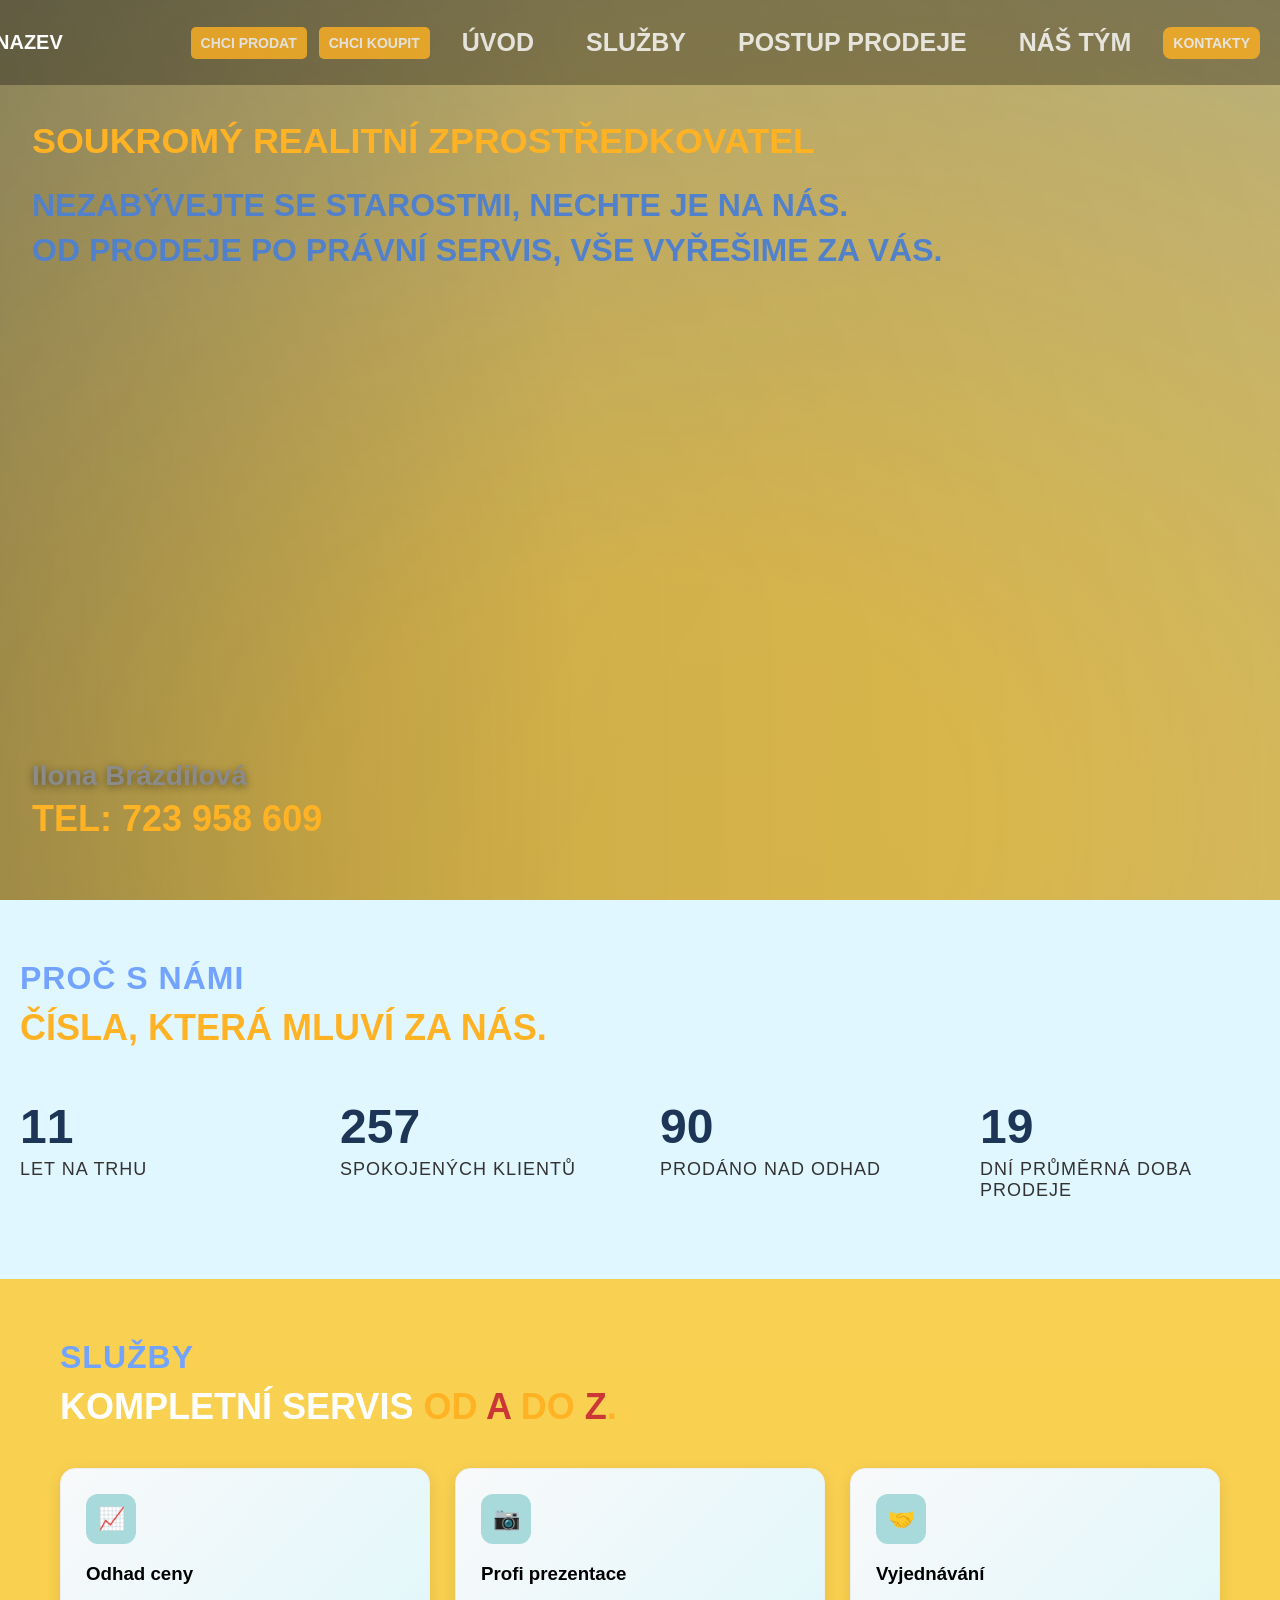
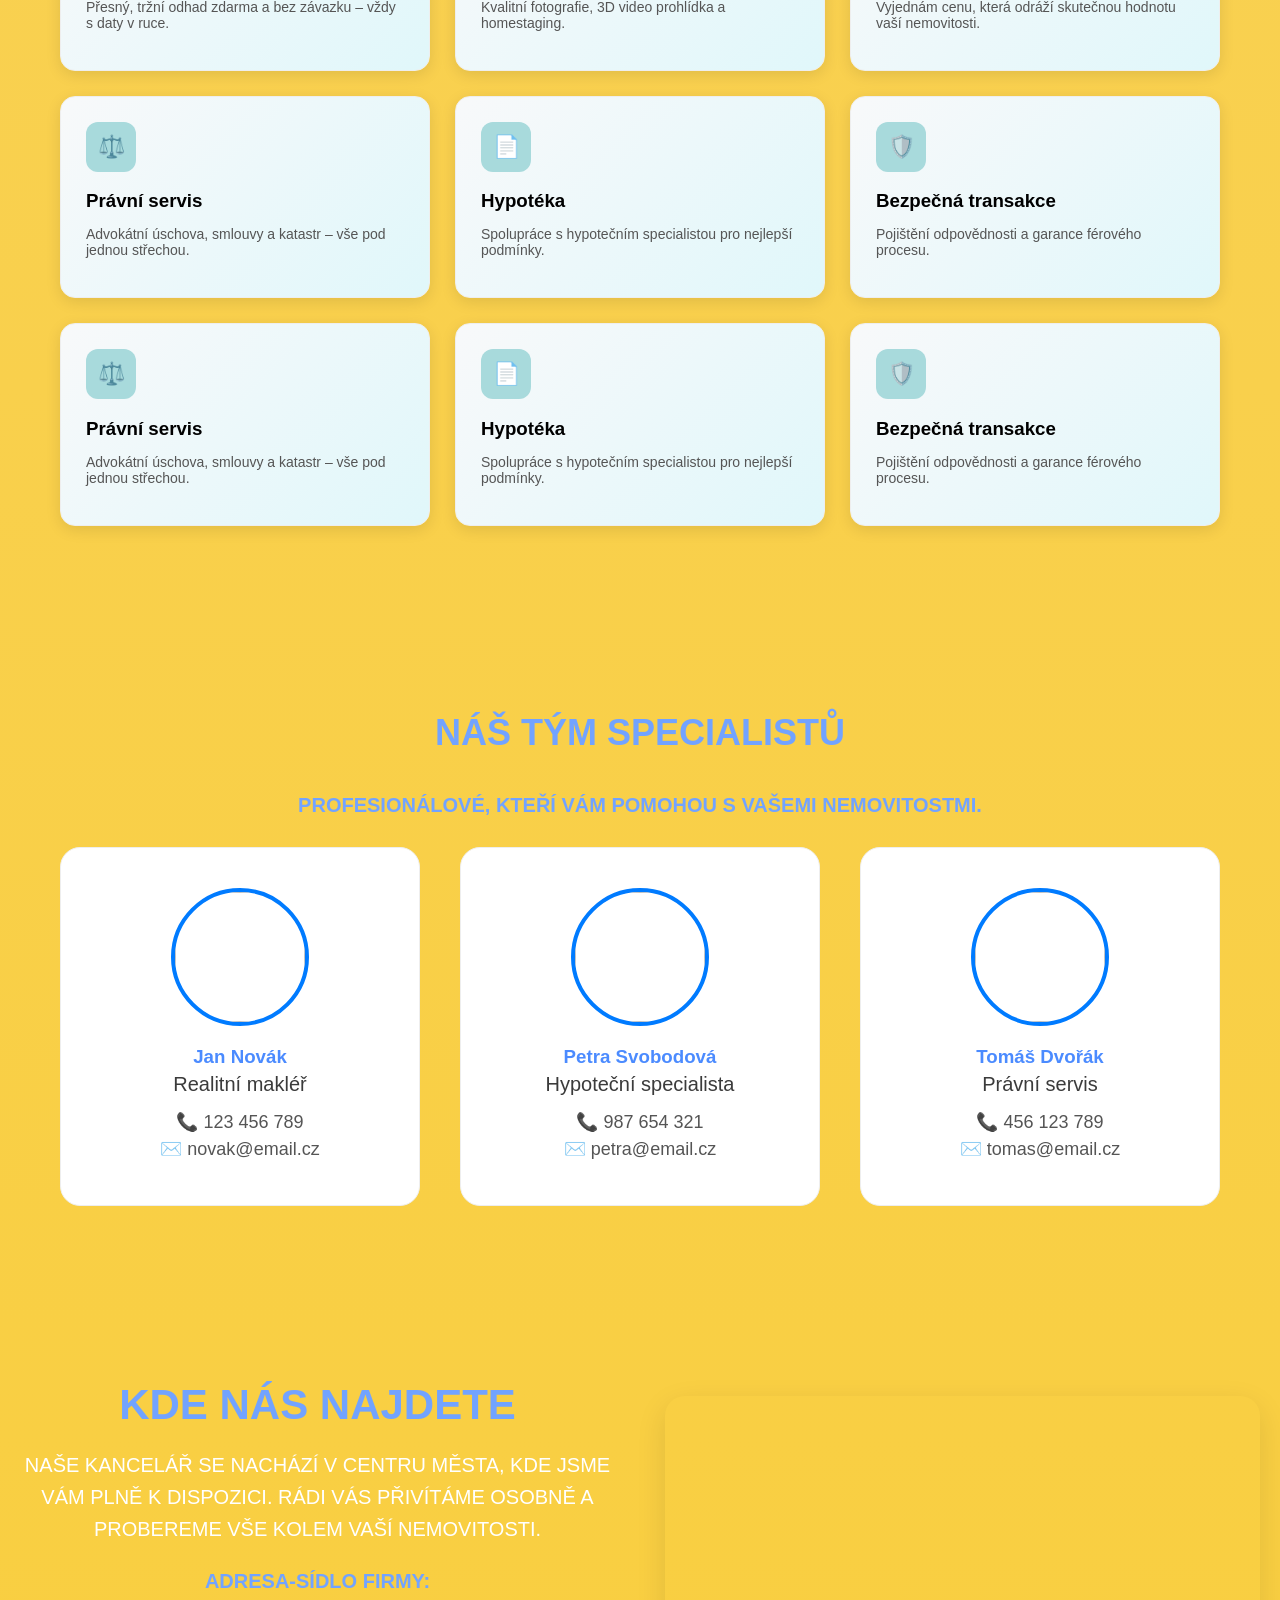
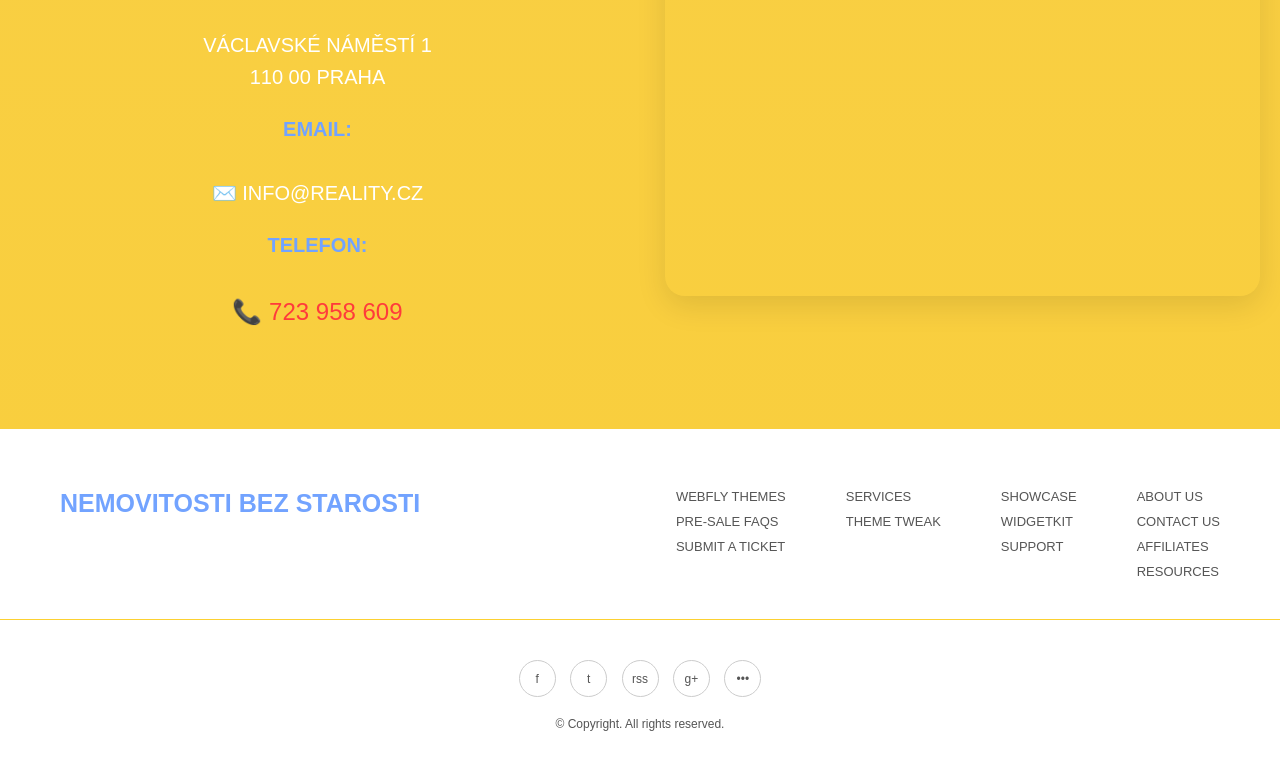
==== index.html @ b630d9e5 "Add files via upload" ====
<!DOCTYPE html>

<html lang="cs">
<head>
    <meta charset="UTF-8">
    <meta name="viewport" content="width=device-width, initial-scale=1.0">
    <title>Real Estate Expert</title>
    <link rel="stylesheet" href="style.css">
    <link rel="stylesheet" href="https://unpkg.com/aos@next/dist/aos.css" />
</head>
<body>


  <script src="https://unpkg.com/aos@next/dist/aos.js"></script>
<script>
  AOS.init({
    once: true,
    duration: 500,
    easing: 'ease-out-cubic',
    offset: 30
  });
</script>





<header class="navbar">
  <div class="nav-inner">
    
    <div class="logo">NAZEV</div>

    <!-- HAMBURGER -->
    <div class="hamburger" id="hamburger">
      <span></span>
      <span></span>
      <span></span>
    </div>

    <nav class="nav-pill" id="nav">
      <a href="index.html#contact" class="btn primary">CHCI PRODAT</a>
      <a href="index.html#contact" class="btn secondary">CHCI KOUPIT</a>
      <a href="index.html"><button>Úvod</button></a>
      <a href="index.html#services"><button>Služby</button></a>
      <a href="postup.html"><button>Postup prodeje</button></a>
      <a href="index.html#team"><button>Náš tým</button></a>
      <a href="index.html#contact" class="cta">Kontakty</a>
    </nav>

  </div>
</header>




<section class="hero">
  <div class="hero-slider">
    <div class="slider-track">
      <div class="slide" style="background-image: url('https://i.pinimg.com/originals/32/e1/35/32e135657945054bcdb9b71cbee58be8.jpg');"></div>
      <div class="slide" style="background-image: url('https://www.asb-portal.cz/wp-content/uploads/2019/04/Rekonstrukce-RD-v-Praze-07.jpg');"></div>
      <div class="slide" style="background-image: url('https://awe-inspiringplaces.com/wp-content/uploads/2024/01/Sternberk-Castle.jpeg');"></div>
      <div class="slide" style="background-image: url('https://www.10wallpaper.com/wallpaper/2560x1600/1507/Igloo_Snow-HD_Photoshoot_Wallpaper_2560x1600.jpg');"></div>
      <div class="slide" style="background-image: url('https://www.personaltrainerfood.com/blog/wp-content/uploads/2017/07/iStock-511100108.jpg');"></div>
    </div>
  </div>

  <div class="hero-bg-pattern" aria-hidden="true"></div>

  <div class="hero-content">
    <h2>SOUKROMÝ REALITNÍ ZPROSTŘEDKOVATEL</h2>

    <p class="subtext">
      <b>NEZABÝVEJTE SE STAROSTMI, NECHTE JE NA NÁS.<br>
        OD PRODEJE PO PRÁVNÍ SERVIS, VŠE VYŘEŠIME ZA VÁS.</b>
    </p>
  </div>

  <div class="hero-identity">
    <h1><b>Ilona Brázdilová</b></h1>
    <p class="phone"><b>TEL: 723 958 609</b></p>
  </div>
</section>

<script>
  const heroTrack = document.querySelector('.hero-slider .slider-track');

  if (heroTrack) {
    const slides = Array.from(heroTrack.children);
    const slideCount = slides.length;
    let currentIndex = 0;
    let sliderInterval = null;
    let isTransitioning = false;

    // Clone slides for seamless infinite looping
    slides.forEach(slide => heroTrack.appendChild(slide.cloneNode(true)));

    function showSlide(index, immediate = false) {
      const offset = -index * 100;
      if (immediate) {
        heroTrack.style.transition = 'none';
        heroTrack.style.transform = `translate3d(${offset}vw,0,0)`;
      } else {
        heroTrack.style.transition = 'transform 0.4s cubic-bezier(0.4, 0, 0.2, 1)';
        heroTrack.style.transform = `translate3d(${offset}vw,0,0)`;
      }
    }

    function nextSlide() {
      if (isTransitioning) return;
      isTransitioning = true;
      currentIndex += 1;
      showSlide(currentIndex, false);

      if (currentIndex === slideCount) {
        setTimeout(() => {
          showSlide(0, true);
          currentIndex = 0;
          isTransitioning = false;
        }, 400);
      } else {
        setTimeout(() => {
          isTransitioning = false;
        }, 400);
      }
    }

    function startSlider() {
      if (sliderInterval) return;
      sliderInterval = setInterval(nextSlide, 3500);
    }

    function stopSlider() {
      if (!sliderInterval) return;
      clearInterval(sliderInterval);
      sliderInterval = null;
    }

    // Pause when page hidden
    document.addEventListener('visibilitychange', () => {
      if (document.hidden) stopSlider();
      else startSlider();
    });

    // Pause on hover
    heroTrack.addEventListener('mouseenter', stopSlider);
    heroTrack.addEventListener('mouseleave', startSlider);

    showSlide(0, true);
    setTimeout(startSlider, 2000); // První slide po 2 sekundách
  }
</script>

<section class="stats" data-aos="fade-up" data-aos-duration="1000">
  <div class="container">

    <span class="section-label">Proč s námi</span>

    <h2>
       <span class="highlight">ČÍSLA, KTERÁ MLUVÍ ZA NÁS.</span>
    </h2>

    <div class="stats-grid">

      <div class="stat">
        <h3 class="counter" data-target="12">0</h3>
        <p>let na trhu</p>
      </div>

      <div class="stat">
        <h3 class="counter" data-target="280">0</h3>
        <p>spokojených klientů</p>
      </div>

      <div class="stat">
        <h3 class="counter" data-target="98">0</h3>
        <p>prodáno nad odhad</p>
      </div>

      <div class="stat">
        <h3 class="counter" data-target="21">0</h3>
        <p>dní průměrná doba prodeje</p>
      </div>
      
    </div>
  </div>
</section>
<script>
const counters = document.querySelectorAll('.counter');

const runCounter = (counter) => {
  const target = +counter.getAttribute('data-target');
  let count = 0;

  const speed = target / 50;

  const update = () => {
    if (count < target) {
      count += speed;
      counter.innerText = Math.floor(count);
      requestAnimationFrame(update);
    } else {
      // finální formát
      if (target === 98) {
        counter.innerText = target + " %";
      } else if (target === 12 || target === 280) {
        counter.innerText = target + "+";
      } else {
        counter.innerText = target;
      }
    }
  };

  update();
};

// Intersection Observer (spustí při scrollu)
const observer = new IntersectionObserver(entries => {
  entries.forEach(entry => {
    if (entry.isIntersecting) {
      const counter = entry.target;
      runCounter(counter);
      observer.unobserve(counter);
    }
  });
}, { threshold: 0.5 });

counters.forEach(counter => {
  observer.observe(counter);
});
</script>




<section class="services" id="services" data-aos="fade-up" data-aos-duration="1000">
  <div class="container">

    <span class="section-label">Služby</span>

    <h2>
      Kompletní servis <span class="highlight">od <span class="highlight-text">A</span> do <span class="highlight-text">Z</span>.</span>
    </h2>

    <div class="services-grid">

      <div class="service-card">
        <div class="icon">📈</div>
        <h3>Odhad ceny</h3>
        <p>Přesný, tržní odhad zdarma a bez závazku – vždy s daty v ruce.</p>
      </div>

      <div class="service-card">
        <div class="icon">📷</div>
        <h3>Profi prezentace</h3>
        <p>Kvalitní fotografie, 3D video prohlídka a homestaging.</p>
      </div>

      <div class="service-card">
        <div class="icon">🤝</div>
        <h3>Vyjednávání</h3>
        <p>Vyjednám cenu, která odráží skutečnou hodnotu vaší nemovitosti.</p>
      </div>

      <div class="service-card">
        <div class="icon">⚖️</div>
        <h3>Právní servis</h3>
        <p>Advokátní úschova, smlouvy a katastr – vše pod jednou střechou.</p>
      </div>

      <div class="service-card">
        <div class="icon">📄</div>
        <h3>Hypotéka</h3>
        <p>Spolupráce s hypotečním specialistou pro nejlepší podmínky.</p>
      </div>

      <div class="service-card">
        <div class="icon">🛡️</div>
        <h3>Bezpečná transakce</h3>
        <p>Pojištění odpovědnosti a garance férového procesu.</p>
      </div>
      
      <div class="service-card">
        <div class="icon">⚖️</div>
        <h3>Právní servis</h3>
        <p>Advokátní úschova, smlouvy a katastr – vše pod jednou střechou.</p>
      </div>

      <div class="service-card">
        <div class="icon">📄</div>
        <h3>Hypotéka</h3>
        <p>Spolupráce s hypotečním specialistou pro nejlepší podmínky.</p>
      </div>

      <div class="service-card">
        <div class="icon">🛡️</div>
        <h3>Bezpečná transakce</h3>
        <p>Pojištění odpovědnosti a garance férového procesu.</p>
      </div>

    </div>

  </div>
</section>

<br>
<br>




<section class="team" id ="team" data-aos="fade-up" data-aos-duration="1000">
  <div class="container">

    <h2 class="team-title">NÁŠ TÝM SPECIALISTŮ</h2>
    <p class="team-subtitle">PROFESIONÁLOVÉ, KTEŘÍ VÁM POMOHOU S VAŠEMI NEMOVITOSTMI.</p>

    <div class="team-grid">

      <!-- ČLEN -->
      <div class="team-card">
        <div class="team-img">
          <img src="https://randomuser.me/api/portraits/men/32.jpg" alt="">
        </div>

        <h3>Jan Novák</h3>
        <span>Realitní makléř</span>

        <p class="contact">📞 123 456 789</p>
        <p class="contact">✉️ novak@email.cz</p>
      </div>

      <!-- ČLEN -->
      <div class="team-card">
        <div class="team-img">
          <img src="https://randomuser.me/api/portraits/women/44.jpg" alt="">
        </div>

        <h3>Petra Svobodová</h3>
        <span>Hypoteční specialista</span>

        <p class="contact">📞 987 654 321</p>
        <p class="contact">✉️ petra@email.cz</p>
      </div>

      <!-- ČLEN -->
      <div class="team-card">
        <div class="team-img">
          <img src="https://randomuser.me/api/portraits/men/75.jpg" alt="">
        </div>

        <h3>Tomáš Dvořák</h3>
        <span>Právní servis</span>

        <p class="contact">📞 456 123 789</p>
        <p class="contact">✉️ tomas@email.cz</p>
      </div>

    </div>

  </div>
</section>





<section class="location">
  <div class="container location-wrapper">

    <!-- LEFT -->
    <div class="location-text">
      <h2>KDE NÁS NAJDETE</h2>

      <p>
        NAŠE KANCELÁŘ SE NACHÁZÍ V CENTRU MĚSTA, KDE JSME VÁM PLNĚ K DISPOZICI.
        RÁDI VÁS PŘIVÍTÁME OSOBNĚ A PROBEREME VŠE KOLEM VAŠÍ NEMOVITOSTI.
      </p>

      <p>
        <strong>ADRESA-SÍDLO FIRMY:</strong><br>
        VÁCLAVSKÉ NÁMĚSTÍ 1<br>
        110 00 PRAHA
      </p>

      <p>
        <strong>EMAIL:</strong><br>
        ✉️ INFO@REALITY.CZ
      </p>

         <p>
        <strong class="location-phone-label">TELEFON:</strong><br>
        <span class="location-phone">📞 723 958 609</span>
      </p>

    </div>

    <!-- RIGHT -->
    <div class="location-map">
      <iframe 
        src="https://maps.google.com/maps?q=vaclavske%20namesti%20praha&t=&z=15&ie=UTF8&iwloc=&output=embed"
        loading="lazy"
        referrerpolicy="no-referrer-when-downgrade">
      </iframe>
    </div>

  </div>
</section>








<footer class="footer" id="contact">

  <div class="container footer-top">

    <!-- LOGO -->
    <div class="footer-logo">
      <span class="blue"><b><strong>NEMOVITOSTI BEZ STAROSTI</strong></b></span><br>
    </div>

    <!-- MENU -->
    <div class="footer-columns">

      <div class="footer-col">
        <a href="#">WEBFLY THEMES</a>
        <a href="#">PRE-SALE FAQS</a>
        <a href="#">SUBMIT A TICKET</a>
      </div>

      <div class="footer-col">
        <a href="#">SERVICES</a>
        <a href="#">THEME TWEAK</a>
      </div>

      <div class="footer-col">
        <a href="#">SHOWCASE</a>
        <a href="#">WIDGETKIT</a>
        <a href="#">SUPPORT</a>
      </div>

      <div class="footer-col">
        <a href="#">ABOUT US</a>
        <a href="#">CONTACT US</a>
        <a href="#">AFFILIATES</a>
        <a href="#">RESOURCES</a>
      </div>

    </div>
  </div>

  <!-- LINE -->
  <div class="footer-divider"></div>

  <!-- BOTTOM -->
  <div class="container footer-bottom">

    <div class="footer-social">
      <a href="#">f</a>
      <a href="#">t</a>
      <a href="#">rss</a>
      <a href="#">g+</a>
      <a href="#">•••</a>
    </div>

    <p>© Copyright. All rights reserved.</p>

  </div>

</footer>


</body>
</html>
<script>
  // Mobile nav toggle
  (function(){
    const hamburger = document.getElementById('hamburger');
    const nav = document.getElementById('nav');
    if (!hamburger || !nav) return;

    hamburger.addEventListener('click', () => {
      nav.classList.toggle('active');
      hamburger.classList.toggle('open');
      const expanded = nav.classList.contains('active');
      hamburger.setAttribute('aria-expanded', expanded);
    });
  })();
</script>
---- style.css ----
.container {
  width: 100%;
  max-width: 1200px;
  margin: auto;
  padding: 0 20px;
  box-sizing: border-box;
}

@media (max-width: 600px) {
  .container {
    padding: 0 15px;
  }
}

html, body {
  margin: 0;
  padding: 0;
  width: 100%;
  overflow-x: hidden;
}

html {
  scroll-behavior: smooth;
}

body {
  background: linear-gradient(to bottom, #F9D25D, #F9CE3B);
  min-height: 100vh;
}

body {
  background: linear-gradient(to bottom, #F9D25D, #F9CE3B);
  min-height: 100vh;
}

/* #5193FC - modra , #F9D25D - zluta , #FFB224 - oranzova */




/* NAVBAR */
.navbar {
  position: fixed;
  top: 0;
  width: 100%;
  z-index: 999;
  background: transparent;
  padding: 10px 20px;
  box-sizing: border-box;
  background: rgba(0,0,0,0.3);
}

.nav-inner {
  max-width: 1500px;
  margin: auto;
  display: flex;
  justify-content: space-between;
  align-items: center;
}

.logo {
  color: white;
  font-weight: bold;
  font-size: 20px;
  margin-left: -25px;
  gap: 30px;
  align-items: center;
}

.nav-pill a {
  text-decoration: none;
  color: white;
  font-size: 14px;
  opacity: 0.8;
  transition: 0.3s;
}

.nav-pill {
  display: flex;
  gap: 12px;
  align-items: center;
}

.nav-pill button {
  text-transform: uppercase;
}

.nav-pill a:hover {
  opacity: 1;
}

.nav-pill .cta {
  background: #FFB224;
  color: white;
  padding: 10px 20px;
  border-radius: 8px;
  font-weight: bold;
  text-transform: uppercase;
} 
 






/* HAMBURGER */
.hamburger {
  display: none;
  flex-direction: column;
  cursor: pointer;
  gap: 5px;
}

.hamburger span {
  width: 25px;
  height: 3px;
  background: white;
  display: block;
  transition: 0.3s;
}

/* MOBILE MENU */
@media (max-width: 768px) {
  .logo {
    font-size: 18px;
    margin-left: -10px;
  }

  .hamburger {
    display: flex;
    z-index: 1000;
  }

  .nav-pill {
    position: fixed;
    top: 40px;
    left: 0;
    right: 0;
    width: 100%;
    background: rgba(0,0,0,0.95);
    flex-direction: column;
    align-items: center;
    padding: 30px 0;
    gap: 20px;
    z-index: 998;

    transform: translateY(-120%);
    transition: 0.4s;
  }

  .nav-pill.active {
    transform: translateY(0);
  }

  .navbar {
    z-index: 1000;
  }

}







.hero {
  position: relative;
  left: 50%;
  right: 50%;
  margin-left: -50vw;
  margin-right: -50vw;
  width: 100vw;
  max-width: 100vw;
  min-height: 100vh;
  overflow: hidden;
  color: white;
  padding: 60px 20px 80px;
  box-sizing: border-box;
  display: flex;
  flex-direction: column;
  justify-content: flex-start;
  contain: layout style;
}

.hero-content {
  position: absolute;
  z-index: 2;
  top: 120px;
  left: 2.5%;
  display: flex;
  flex-direction: column;
  justify-content: flex-start;
  text-align: left;
  max-width: 90%;
}

.hero-slider {
  position: absolute;
  inset: 0;
  z-index: 0;
  overflow: hidden;
  contain: paint;
}

.slider-track {
  display: flex;
  width: max-content;
  height: 100%;
  transform: translate3d(0,0,0);
}

.slide {
  flex: 0 0 100vw;
  width: 100vw;
  height: 100%;
  background-size: cover;
  background-position: center;
  contain: paint;
}


.hero::after {
  content: "";
  position: absolute;
  inset: 0;
  z-index: 1;
  background: linear-gradient(90deg, rgba(0,0,0,0.32) 0%, rgba(0,0,0,0.16) 45%, rgba(0,0,0,0.10) 100%);
  pointer-events: none;
}

.hero-bg-pattern {
  position: absolute;
  inset: 0;
  z-index: 1;
  pointer-events: none;
  background:
    radial-gradient(125% 125% at 50% 90%, rgba(249, 210, 93, 0.12) 20%, rgba(81, 147, 252, 0.45) 100%),
    linear-gradient(120deg, rgba(255, 255, 255, 0.08), transparent 60%);
  opacity: 0.75;
}

.hero-identity {
  position: absolute;
  left: 2.5%;
  bottom: 60px;
  z-index: 2;
  display: flex;
  flex-direction: column;
  align-items: flex-start;
  text-align: left;
  width: 90%;
}

.hero-identity h1 {
  margin: 0 0 6px;
  font-size: clamp(20px, 3vw, 28px);
  font-weight: 700;
  color: #8b8b8b;
  text-shadow: 0 2px 8px rgba(0, 0, 0, 0.45);
  box-sizing: border-box;
  word-break: break-word;
}

.hero h2 {
  font-size: clamp(28px, 3.5vw, 44px);
  margin: 0 0 20px;
  line-height: 1.2;
  color: #FFB224;
  font-weight: 800;
  position: relative;
  top: 0;
}

.subtext {
  font-size: clamp(22px, 2.8vw, 32px);
  color: #5281cc;
  margin: 0 0 18px;
  line-height: 1.4;
}

.phone {
  font-size: clamp(28px, 3.5vw, 36px);
  margin: 0;
  color: #FFB224;
  text-align: left;
}

@media (max-width: 768px) {
  .hero {
    min-height: 100vh;
    padding: 100px 20px 100px;
  }

  .hero::after,
  .hero-bg-pattern {
    position: absolute;
  }

  .hero-content {
    top: 100px;
    left: 0;
    right: 0;
    transform: none;
    text-align: center;
    max-width: 90%;
    width: min(90%, 560px);
    margin: 0 auto;
    position: absolute;
  }

  .hero-content h2 {
    font-size: 26px;
    margin: 0 0 12px;
    top: 0;
  }

  .hero-content .subtext {
    font-size: 16px;
    margin: 0;
  }

  .hero-identity {
    left: 0;
    right: 0;
    transform: none;
    text-align: center;
    bottom: 60px;
    align-items: center;
    width: 100%;
    margin: 0 auto;
  }

  .hero-identity h1 {
    font-size: 18px;
    margin: 0 0 4px;
  }

  .hero-identity .phone {
    font-size: 16px;
    margin: 0;
  }
}

@media (max-width: 600px) {
  .hero {
    padding: 100px 15px 120px;
    min-height: 100vh;
  }

  .hero-content {
    top: 80px;
    left: 0;
    right: 0;
    transform: none;
    text-align: center;
    max-width: 100%;
    width: min(100%, 540px);
    margin: 0 auto;
    padding: 0 12px;
    box-sizing: border-box;
    position: absolute;
  }

  .hero-content h2 {
    font-size: 22px;
    margin: 0 0 8px;
    line-height: 1.16;
    top: 0;
    letter-spacing: 0.2px;
  }

  .hero-content .subtext {
    font-size: 14px;
    margin: 0;
    line-height: 1.35;
    max-width: 100%;
  }

  .hero-identity {
    left: 0;
    right: 0;
    transform: none;
    text-align: center;
    bottom: 60px;
    align-items: center;
    width: 90%;
    margin: 0 auto;
    display: flex;
    flex-direction: column;
  }

  .hero-identity h1 {
    font-size: 16px;
    margin: 0 0 3px;
    word-break: break-word;
  }

  .hero-identity .phone {
    font-size: 14px;
    margin: 0;
  }
}

/* BUTTONS */
.hero-buttons {
  display: flex;
  gap: 15px;
  flex-wrap: wrap;
}

.btn {
  padding: 12px 22px;
  border-radius: 3px;
  text-decoration: none;
  font-weight: bold;
  transition: 0.3s;
}

.primary {
  background: #FFB224;
  color: rgb(251, 251, 251);
  border-radius: 30px;
  font-weight: bold;
}

.secondary {
  background: #FFB224;
  color: rgb(252, 252, 252);
  border-radius: 30px;
  font-weight: bold;
}

.outline {
  border: 2px solid #FFB224;
  color: #FFB224;
  font-weight: bold;
}

.btn:hover {
  transform: translateY(-3px);
}

/* RESPONSIVE */
@media (max-width: 768px) {
  .hero-content {
    margin-left: 30px;
    margin-right: 20px;
  }

  .hero h1 {
    font-size: 40px;
  }

  .hero h2 {
    font-size: 26px;
  }
}





/* CONTENT SECTION - prekryti*/
.content {
  background: white;
  border-radius: 20px 20px 0 0;

  margin-top: -100px;   /* 👈 překrytí */
  padding: 80px 20px;

  position: relative;
  z-index: 2;
  box-shadow: 0 -20px 40px rgba(0,0,0,0.1);
}



body {
  margin: 0;
  font-family: Arial, sans-serif;
   margin: 0;
  font-family: Arial, sans-serif;
}



.btn-primary {
    background: #e63946;
    color: white;
    padding: 12px 20px;
    border-radius: 30px;
    text-decoration: none;
    margin-right: 10px;
    display: inline-block;
}




.section {
 padding: 60px 0;
 scroll-margin-top: 120px;
}

section[id] {
  scroll-margin-top: 120px;
}

.light {
background: #f8f9fa;
}

.grid {
display: flex;
gap: 20px;
flex-wrap: wrap;
}

.card {
flex: 1;
min-width: 250px;
padding: 20px;
border: 1px solid #eee;
border-radius: 10px;
}

.btn {
padding: 10px 20px;
text-decoration: none;
border-radius: 5px;
}


.contact form {
display: flex;
flex-direction: column;
gap: 10px;
margin-top: 20px;
}

input, textarea {
padding: 10px;
border: 1px solid #ccc;
border-radius: 5px;
}









.about {
    padding: 80px 0;
    background: #ffffff;
}

.about-wrapper {
    display: flex;
    align-items: center;
    gap: 50px;
    flex-wrap: wrap;
}

/* IMAGE */
.about-image {
    flex: 1;
}

.about-image img {
    width: 100%;
    border-radius: 20px;
}

/* TEXT */
.about-text {
    flex: 1;
}


.section-label {
    text-transform: uppercase;
    font-size: 32px;
    letter-spacing: 1px;
    color: #72a3ff; 
    font-weight: bold;
}

@media (max-width: 600px) {
    .section-label {
        font-size: 20px;
    }
}

.about h2 {
    font-size: 36px;
    margin: 15px 0;
    line-height: 1.3;
}

.highlight {
    color: #FFB224;
}

.highlight-text {
    color: #cb3737;
}

.about p {
    color: #555;
    margin-bottom: 15px;
}


/* From Uiverse.io by biswacpcode */ 
button {
  color: white;
  text-decoration: none;
  font-size: 25px;
  border: none;
  background: none;
  font-weight: 600;
  font-family: 'Poppins', sans-serif;
}

button::before {
  margin-left: auto;
}

button::after, button::before {
  content: '';
  width: 0%;
  height: 2px;
  background: #5193FC;
  display: block;
  transition: 0.5s;
}

button:hover::after, button:hover::before {
  width: 100%;
}











.services {
    padding: 60px 0;
    background: transparent;
}

.services h2 {
    font-size: 36px;
    margin: 10px 0 40px;
    color: white;
    text-transform: uppercase;
}

.services-grid {
    display: grid;
    grid-template-columns: repeat(3, 1fr);
    gap: 25px;
}

/* CARD */
.service-card {
    background: white;
    padding: 25px;
    border-radius: 15px;
    border: 1px solid #eee;
    transition: 0.3s;
    background: linear-gradient(135deg, #f8f9fa, #e0f7fa); /* jemný gradient */
    box-shadow: 0 4px 15px rgba(0,0,0,0.1);
}

.service-card:hover {
    transform: translateY(-5px);
    box-shadow: 0 10px 30px rgba(0,0,0,0.08);
}

/* ICON */
.icon {
    width: 50px;
    height: 50px;
    background: #a8dadc; /* světle modrá */
    display: flex;
    align-items: center;
    justify-content: center;
    border-radius: 12px;
    font-size: 22px;
    margin-bottom: 15px;
}

/* TEXT */
.service-card h3 {
    margin-bottom: 10px;
}

.service-card p {
    color: #555;
    font-size: 14px;
}

/* RESPONSIVE */
@media (max-width: 900px) {
    .services-grid {
        grid-template-columns: repeat(2, 1fr);
    }

    .services h2 {
        font-size: 28px;
    }
}

@media (max-width: 600px) {
    .services-grid {
        grid-template-columns: 1fr;
    }

    .services {
        padding: 40px 0;
    }

    .services h2 {
        font-size: 22px;
        margin: 10px 0 20px;
    }

    .service-card {
        padding: 15px;
    }

    .icon {
        width: 40px;
        height: 40px;
        font-size: 18px;
    }
}







.stats {
    padding: 60px 0;
    background: #E0F7FF;
    position: relative;
    width: 100%;
    z-index: 3;
}

/* jemný "pattern" efekt (tečky) */
.stats::before {
    content: "";
    position: absolute;
    inset: 0;
    background-image: radial-gradient(transparent 1px, transparent 1px);
    background-size: 20px 20px;
    opacity: 0.4;
    pointer-events: none;
}

.stats .container {
    position: relative;
    z-index: 1;
    max-width: 1500px;
    margin: 0 auto;
    padding: 0 20px;
}

.stats h2 {
    font-size: 36px;
    margin: 10px 0 50px;
    color: #1d3557;
    text-transform: uppercase;
}

/* GRID */
.stats-grid {
    display: grid;
    grid-template-columns: repeat(4, 1fr);
    gap: 40px;
}

/* ITEM */
.stat {
    text-align: left;
}

.stat h3 {
    font-size: 48px;
    margin: 0;
    color: #1d3557; /* tmavší modrá */
}

.stat p {
    margin-top: 5px;
    font-size: 18px;
    color: #333;
    text-transform: uppercase;
    letter-spacing: 1px;
}

/* RESPONSIVE */
@media (max-width: 900px) {
    .stats-grid {
        grid-template-columns: repeat(2, 1fr);
    }
}

@media (max-width: 500px) {
    .hero {
        padding: 100px 12px 100px;
    }

    .hero-content {
        top: 70px;
        left: 42.5%;
        transform: translateX(-50%);
        text-align: center;
        max-width: 95%;
        width: 95%;
        position: absolute;
    }

    .hero-content h2 {
        font-size: 22px;
        margin: 0 0 8px;
        line-height: 1.1;
        word-wrap: break-word;
    }

    .hero-content .subtext {
        font-size: 16px;
        margin: 0;
        line-height: 1.2;
    }

    .hero-identity {
        left: 50%;
        transform: translateX(-50%);
        text-align: center;
        bottom: 50px;
        align-items: center;
        width: 90%;
        display: flex;
        flex-direction: column;
        position: absolute;
    }

    .hero-identity h1 {
        font-size: 15px;
        margin: 0 0 3px;
        word-break: break-word;
    }

    .hero-identity .phone {
        font-size: 13px;
        margin: 0;
    }

    .stats {
        padding: 60px 0;
    }

    .stats-grid {
        grid-template-columns: 1fr;
    }

    .stat h3 {
        font-size: 36px;
    }

    .stats h2 {
        font-size: 24px;
        margin: 0 0 30px;
    }

    .stat {
        text-align: center;
    }

    .stat p {
        font-size: 14px;
    }
}


.blue {
  color: #72a3ff;
  font-weight: bold;
  font-size: 25px;
}



.footer {
  background: #ffffff;
  color: #222;
  padding: 60px 0 30px;
}

/* TOP */
.footer-top {
  display: flex;
  justify-content: space-between;
  align-items: flex-start;
  gap: 60px;
  flex-wrap: wrap;
}

/* LOGO */
.footer-logo h2 {
  margin: 0;
  font-size: 24px;
}

.footer-logo p {
  font-size: 12px;
  color: #aaa;
  margin-top: 5px;
}

/* COLUMNS */
.footer-columns {
  display: flex;
  gap: 60px;
  flex-wrap: wrap;
}

.footer-col {
  display: flex;
  flex-direction: column;
  gap: 10px;
}

.footer-col a {
  text-decoration: none;
  color: #555;
  font-size: 13px;
  transition: 0.3s;
}

.footer-col a:hover {
  color: #007bff;
}

/* LINE */
.footer-divider {
  height: 1px;
  background: #FCD132;
  margin: 40px 0;
}

/* BOTTOM */
.footer-bottom {
  text-align: center;
}

/* SOCIAL */
.footer-social {
  margin-bottom: 20px;
}

.footer-social a {
  display: inline-flex;
  align-items: center;
  justify-content: center;
  width: 35px;
  height: 35px;
  border: 1px solid #ccc;
  border-radius: 50%;
  margin: 0 5px;
  color: #555;
  text-decoration: none;
  font-size: 12px;
  transition: 0.3s;
}

.footer-social a:hover {
  border-color: #007bff;
  color: #007bff;
}

/* COPYRIGHT */
.footer-bottom p {
  font-size: 12px;
  color: #555;
}

/* RESPONSIVE */
@media (max-width: 768px) {
  .footer-top {
    flex-direction: column;
    gap: 30px;
  }

  .footer-columns {
    gap: 30px;
  }
}


/* MODERN ABOUT SECTION */
.about-modern {
  background: #f7f9fb;
  padding: 120px 0;
  color: white;
  overflow: hidden;
}

.about-modern-wrapper {
  display: flex;
  align-items: center;
  justify-content: space-between;
  gap: 60px;
}

/* LEFT SIDE */
.about-left {
  flex: 1;
  max-width: 600px;
}

.about-left h2 {
  font-size: 72px;
  line-height: 1;
  margin: 20px 0;
  font-weight: 800;
  color: white;
  text-transform: uppercase;
}

/* rámeček kolem textu */
.about-left h2 {
  position: relative;
  display: inline-block;
}

.about-left h2::before {
  content: "";
  position: absolute;
  inset: 0;
  pointer-events: none;
}

.about-left p {
  color: white;
  font-size: 16px;
  line-height: 1.6;
  margin-bottom: 30px;
  text-transform: uppercase;
}


/* RIGHT SIDE IMAGE */
.about-right {
  flex: 1;
  display: flex;
  justify-content: center;
}

.about-right img {
  width: 100%;
  max-width: 500px;
  border-radius: 20px;
  transform: rotate(-8deg);
  box-shadow: 0 30px 60px rgba(0,0,0,0.4);
  transition: 0.4s;
}

.about-right img:hover {
  transform: rotate(-5deg) scale(1.02);
}

/* RESPONSIVE */
@media (max-width: 900px) {
  .about-modern-wrapper {
    flex-direction: column;
    text-align: center;
  }

  .about-left h2 {
    font-size: 48px;
  }

  .about-right img {
    transform: none;
  }
}










.process {
  padding: 100px 0;
  background: #fbe072;
  text-transform: uppercase;
}

.process-title {
  text-align: center;
  font-size: 40px;
  margin-bottom: 130px;
}

.process-title span {
  color: #FFB224;
}

/* LIST */
.process-list {
  max-width: 1000px;
  margin: 0 auto;
  display: flex;
  flex-direction: column;
  gap: 30px;
}

/* ITEM */
.process-item {
  display: flex;
  align-items: flex-start;
  gap: 25px;
  padding: 25px;
  border-radius: 15px;
  background: rgba(255, 255, 255, 0.88);
  border: 1px solid rgba(0, 0, 0, 0.05);
  box-shadow: 0 8px 24px rgba(45, 58, 74, 0.06);
  transition: 0.3s;
}
.process-content {
  flex: 1;
  background: transparent;
  color: #1b1b1b;
}

.process-item:hover {
  transform: translateY(-5px);
  box-shadow: 0 10px 30px rgba(0,0,0,0.08);
}

/* NUMBER */
.number {
  font-size: 28px;
  font-weight: bold;
  color: #007bff;
  min-width: 60px;
}

/* CONTENT */
.process-content {
  font-size: 25px;
  border-radius: 12px;
}

.process-content h3 {
  margin: 0 0 8px;
  color: #1b1b1b;
  font-size: 1.1em;
}

.process-content p {
  margin: 0;
  color: #4b4b4b;
  font-size: 20px;
  line-height: 1.6;
}

/* MOBILE */
@media (max-width: 600px) {
  .process-item {
    flex-direction: column;
  }

  .number {
    font-size: 22px;
  }

  /* reduce heavy backdrop on mobile to avoid repaint jank */
  .navbar {
    backdrop-filter: none;
    background: rgba(0,0,0,0.85);
  }
}



.team {
  padding: 60px 0;
  background: transparent;
  text-align: center;
}

.team-title {
  font-size: 36px;
  margin-bottom: 40px;
  color: #72a3ff;
}

/* GRID */
.team-grid {
  display: grid;
  grid-template-columns: repeat(3, 1fr);
  gap: 40px;
}

/* CARD */
.team-card {
  background: white;
  padding: 40px 20px;
  border-radius: 20px;
  border: 1px solid #eee;
  transition: 0.3s;
}

.team-card:hover {
  transform: translateY(-8px);
  box-shadow: 0 15px 40px rgba(0,0,0,0.08);
}

/* IMAGE */
.team-img {
  width: 130px;
  height: 130px;
  margin: 0 auto 20px;
  border-radius: 50%;
  overflow: hidden;
  border: 4px solid #007bff; /* 👈 modrá barva */
}

.team-img img {
  width: 100%;
  height: 100%;
  object-fit: cover;
}

/* TEXT */
.team-card h3 {
  margin: 10px 0 5px;
  color: #4b8bff;
}

.team-card span {
  display: block;
  color: #3b3b3b;
  font-size: 20px;
  margin-bottom: 15px;
}

.contact {
  font-size: 18px;
  color: #555;
  margin: 5px 0;
}

.team-subtitle {
  font-size: 20px;
  color: #72a3ff;
  margin-bottom: 30px;
  font-weight: 700;
}

/* RESPONSIVE */
@media (max-width: 900px) {
  .team-grid {
    grid-template-columns: repeat(2, 1fr);
  }
}

@media (max-width: 600px) {
  .team-grid {
    grid-template-columns: 1fr;
  }

  .team {
    padding: 40px 0;
  }

  .team-title {
    font-size: 22px;
    margin-bottom: 10px;
  }

  .team-subtitle {
    font-size: 14px;
    margin-bottom: 20px;
  }
}







.location {
  padding: 80px 0;
  background: transparent;
}

.location-wrapper {
  display: flex;
  align-items: center;
  gap: 50px;
  justify-content: center;
  max-width: 1400px;
  margin: 0 auto;
}

/* LEFT */
.location-text {
  flex: 1;
  max-width: 600px;
  text-align: center;
}

.location-text h2 {
  font-size: 42px;
  margin-bottom: 20px;
  color: #72a3ff;
  text-align: center;
}

.location-text p {
  margin-bottom: 18px;
  color: #ffffff;
  font-size: 20px;
  line-height: 1.6;
  text-align: center;
}

.location-text strong {
  color: #72a3ff;
  font-weight: 700;
  display: block;
}

.location-text strong
.location-text  {
  color: #ff3b3b !important;
}

.location-phone-label {
  font-size: 20px;
  display: block;
  text-align: center;
}

.location-phone {
  font-size: 24px;
  color: #ff3b3b;
  display: block;
  text-align: center;
}

/* RIGHT */
.location-map {
  flex: 1;
  max-width: 600px;
}

.location-map iframe {
  width: 100%;
  height: 500px;
  border: none;
  border-radius: 20px;
  box-shadow: 0 10px 30px rgba(0,0,0,0.1);
}

/* RESPONSIVE */
@media (max-width: 768px) {
  .location {
    padding: 60px 0;
  }

  .location-wrapper {
    flex-direction: column;
    gap: 30px;
  }

  .location-text {
    max-width: 100%;
    text-align: center;
  }

  .location-text h2 {
    font-size: 28px;
    margin-bottom: 12px;
    text-align: center;
  }

  .location-text p {
    font-size: 16px;
    margin-bottom: 12px;
    text-align: center;
  }

  .location-phone-label {
    font-size: 16px;
    text-align: center;
  }

  .location-phone {
    font-size: 18px;
    text-align: center;
  }

  .location-map {
    max-width: 100%;
  }

  .location-map iframe {
    height: 350px;
  }
}


/* Additional responsive tweaks for very small phones and larger notebooks */
@media (max-width: 400px) {
  .logo { font-size: 16px; margin-left: -10px; }
  
  .hero { 
    padding: 90px 10px 90px; 
  }
  
  .hero-content {
    top: 60px;
    left: 0;
    right: 0;
    transform: none;
    text-align: center;
    max-width: 100%;
    width: 100%;
    padding: 0 8px;
    margin: 0 auto;
    position: absolute;
  }
  
  .hero h2 { 
    font-size: 19px;
    margin: 0 0 6px;
    word-wrap: break-word;
    line-height: 1.1;
    letter-spacing: 0.1px;
  }
  
  .hero-content .subtext {
    font-size: 12px;
    margin: 0;
    line-height: 1.25;
  }
  
  .subtext { font-size: 12px; }
  
  .hero-identity {
    left: 0;
    right: 0;
    transform: none;
    text-align: center;
    bottom: 45px;
    align-items: center;
    width: 95%;
    margin: 0 auto;
    display: flex;
    flex-direction: column;
    position: absolute;
  }
  
  .hero-identity h1 {
    font-size: 14px;
    margin: 0 0 2px;
    word-break: break-word;
  }
  
  .phone { 
    font-size: 12px;
  }
  
  .nav-pill .cta { padding: 8px 12px; font-size: 13px; }
  .hamburger span { width: 20px; }
}

@media (min-width: 1024px) {
  /* Make hero full-screen on notebooks/desktops */
  .hero { min-height: 100vh; padding: 40px 60px; display: flex; align-items: center; justify-content: center; }
  .hero-content { margin-top: 0; max-width: 1100px; }
  .hero h2 { font-size: clamp(28px, 2.8vw, 40px); }
  .services-grid { grid-template-columns: repeat(3, 1fr); }
  .stats-grid { grid-template-columns: repeat(4, 1fr); }
}

/* Improve touch targets */
.nav-pill a, .nav-pill button, .nav-pill .cta {
  padding: 8px 10px;
}

/* Ensure images and iframes never overflow */
img, iframe { max-width: 100%; height: auto; }

/* Device-specific fine-tuning */
@media (max-width: 420px) {
  .nav-pill a { font-size: 14px; }
  .logo { font-size: 18px; }
  .hero { padding: 80px 14px 40px; }
  .hero h2 { font-size: 20px; }
  .subtext { font-size: 15px; }
  .phone { font-size: 20px; }
  .hero-identity {
    bottom: 30px;
    left: 50%;
    right: 0;
    width: 100%;
    margin: 0 auto;
    align-items: center;
    text-align: center;
  }
  .services-grid { gap: 18px; }
  .service-card { padding: 18px; }
  .team-card { padding: 24px 16px; }
  .team-img { width: 110px; height: 110px; }
  .stats h2 { font-size: 22px; }
  .stat h3 { font-size: 32px; }
}

@media (max-width: 375px) {
  .nav-pill a { font-size: 13px; }
  .logo { font-size: 17px; }
  .hero { padding: 70px 12px 36px; }
  .hero h2 { font-size: 18px; }
  .subtext { font-size: 14px; }
  .phone { font-size: 18px; }
  .hero-identity {
    bottom: 24px;
    left: 0;
    right: 0;
    width: 100%;
    margin: 0 auto;
    align-items: center;
    text-align: center;
  }
  .services-grid { grid-template-columns: 1fr; }
  .team-grid { grid-template-columns: 1fr; }
  .stats-grid { grid-template-columns: 1fr; }
}

@media (max-width: 320px) {
  .logo { font-size: 15px; }
  .nav-pill a { padding: 6px 8px; }
  .hero h2 { font-size: 16px; }
  .subtext { font-size: 13px; }
  .phone { font-size: 16px; }
  .hero { padding: 60px 10px 30px; }
  .hero-identity h1 { font-size: 18px; }
  .section-label { font-size: 20px; }
  .services h2, .about h2 { font-size: 20px; }
}

/* Hamburger open animation */
.hamburger.open span:nth-child(1) {
  transform: translateY(8px) rotate(45deg);
}
.hamburger.open span:nth-child(2) {
  opacity: 0;
}
.hamburger.open span:nth-child(3) {
  transform: translateY(-8px) rotate(-45deg);
}
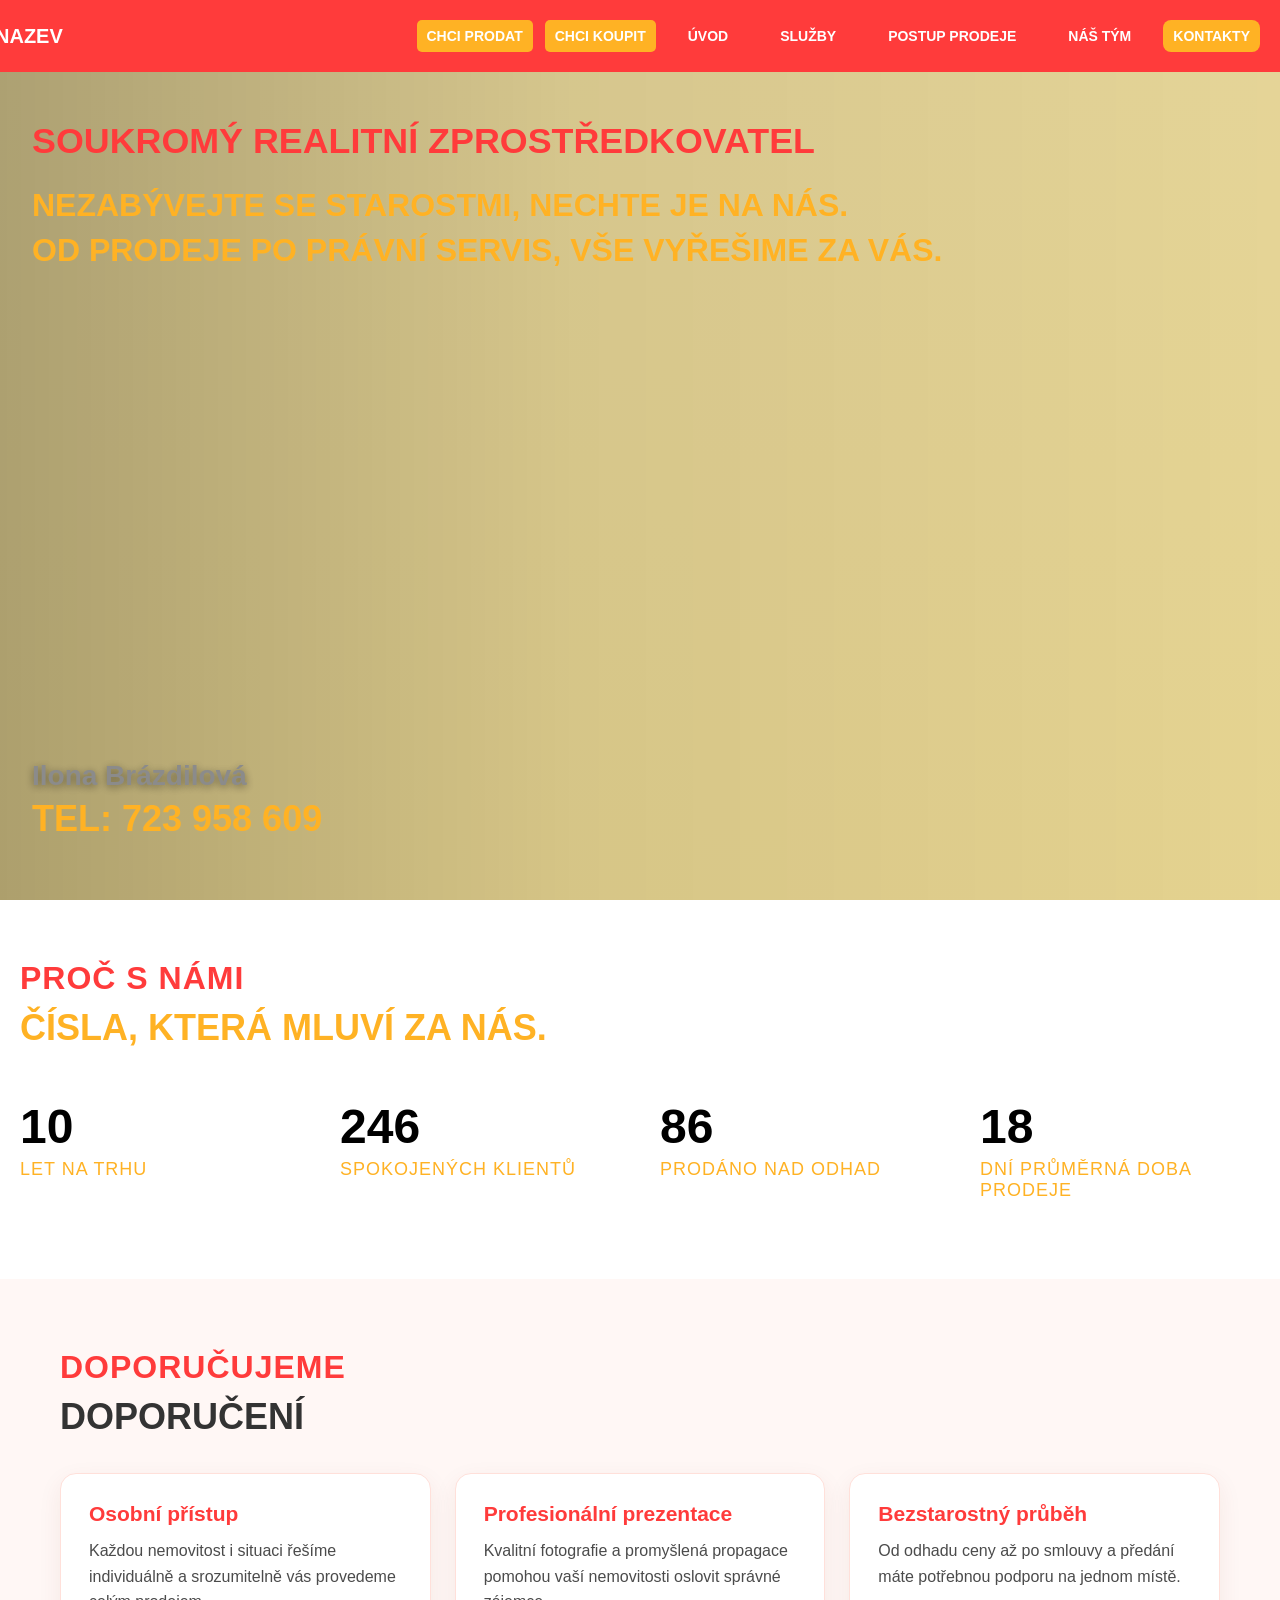
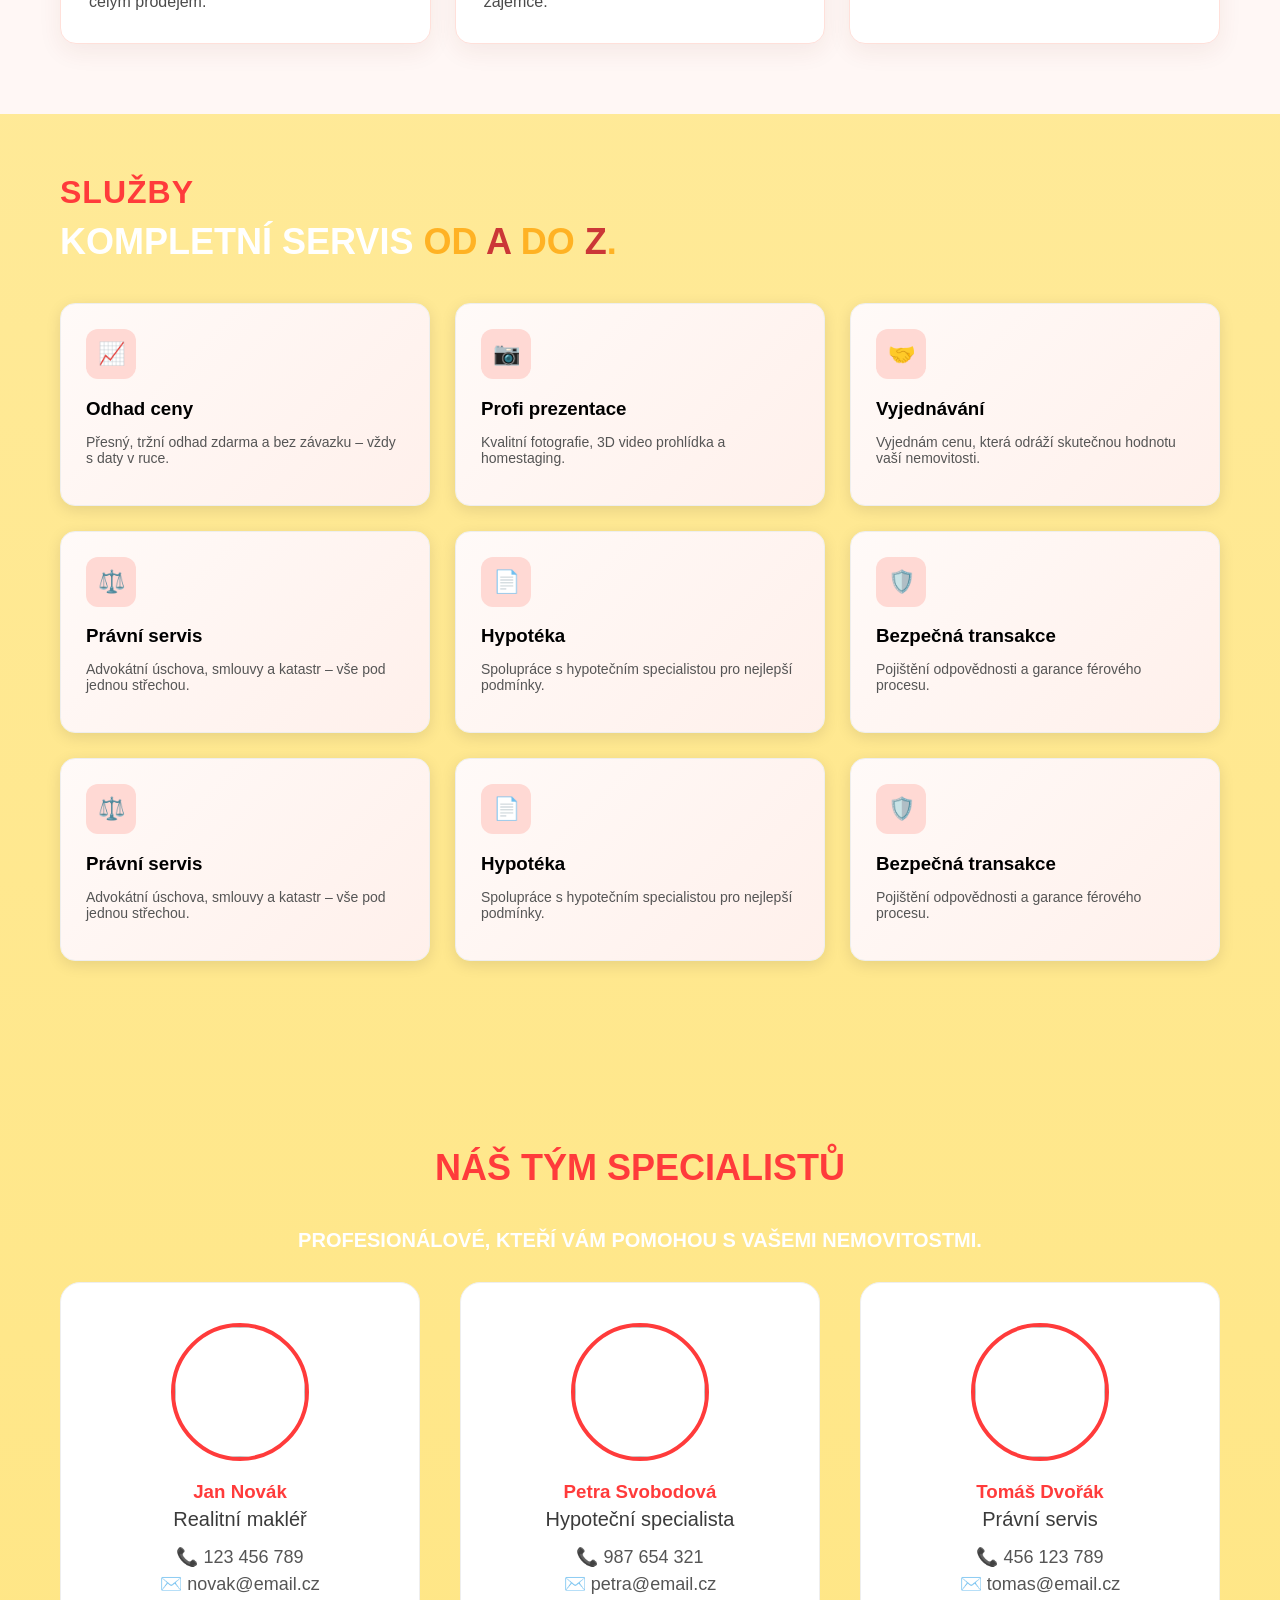
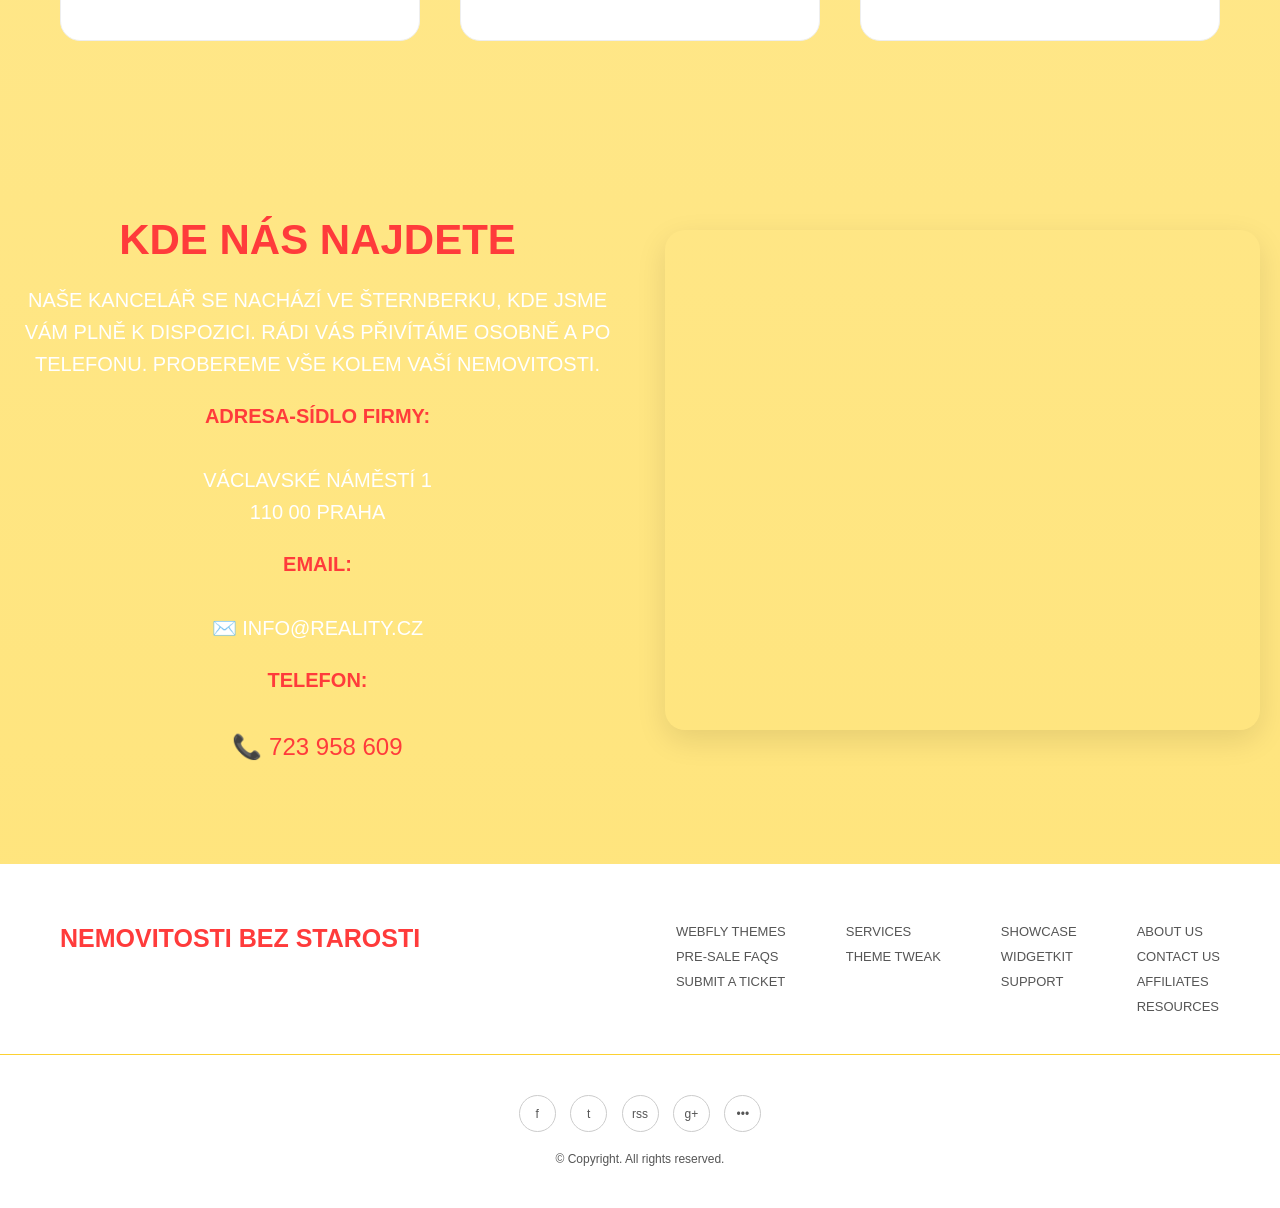
==== commit ef571cc4: "Add files via upload" ====
--- a/index.html
+++ b/index.html
@@ -60,7 +60,9 @@
       <div class="slide" style="background-image: url('https://www.asb-portal.cz/wp-content/uploads/2019/04/Rekonstrukce-RD-v-Praze-07.jpg');"></div>
       <div class="slide" style="background-image: url('https://awe-inspiringplaces.com/wp-content/uploads/2024/01/Sternberk-Castle.jpeg');"></div>
       <div class="slide" style="background-image: url('https://www.10wallpaper.com/wallpaper/2560x1600/1507/Igloo_Snow-HD_Photoshoot_Wallpaper_2560x1600.jpg');"></div>
-      <div class="slide" style="background-image: url('https://www.personaltrainerfood.com/blog/wp-content/uploads/2017/07/iStock-511100108.jpg');"></div>
+      <div class="slide doghouse-slide" style="background-image: url('https://sobakovod.club/uploads/posts/2022-01/1641928250_8-sobakovod-club-p-sobaki-kartinki-budki-dlya-sobak-8.jpg');">
+        <a class="image-credit" href="https://commons.wikimedia.org/wiki/File:Red_wooden_doghouse_in_Tuntorp_1.jpg" target="_blank" rel="noopener noreferrer">Foto: W. Carter / CC BY-SA 4.0</a>
+      </div>
     </div>
   </div>
 
@@ -161,6 +163,7 @@
 
     <div class="stats-grid">
 
+
       <div class="stat">
         <h3 class="counter" data-target="12">0</h3>
         <p>let na trhu</p>
@@ -181,6 +184,29 @@
         <p>dní průměrná doba prodeje</p>
       </div>
       
+    </div>
+  </div>
+</section>
+<section class="recommendations" aria-labelledby="recommendations-title" data-aos="fade-up" data-aos-duration="1000">
+  <div class="container">
+    <span class="section-label">Doporučujeme</span>
+    <h2 id="recommendations-title">DOPORUČENÍ</h2>
+
+    <div class="recommendations-grid">
+      <article class="recommendation-card">
+        <h3>Osobní přístup</h3>
+        <p>Každou nemovitost i situaci řešíme individuálně a srozumitelně vás provedeme celým prodejem.</p>
+      </article>
+
+      <article class="recommendation-card">
+        <h3>Profesionální prezentace</h3>
+        <p>Kvalitní fotografie a promyšlená propagace pomohou vaší nemovitosti oslovit správné zájemce.</p>
+      </article>
+
+      <article class="recommendation-card">
+        <h3>Bezstarostný průběh</h3>
+        <p>Od odhadu ceny až po smlouvy a předání máte potřebnou podporu na jednom místě.</p>
+      </article>
     </div>
   </div>
 </section>
@@ -372,8 +398,8 @@
       <h2>KDE NÁS NAJDETE</h2>
 
       <p>
-        NAŠE KANCELÁŘ SE NACHÁZÍ V CENTRU MĚSTA, KDE JSME VÁM PLNĚ K DISPOZICI.
-        RÁDI VÁS PŘIVÍTÁME OSOBNĚ A PROBEREME VŠE KOLEM VAŠÍ NEMOVITOSTI.
+        NAŠE KANCELÁŘ SE NACHÁZÍ VE ŠTERNBERKU, KDE JSME VÁM PLNĚ K DISPOZICI.
+        RÁDI VÁS PŘIVÍTÁME OSOBNĚ A PO TELEFONU. PROBEREME VŠE KOLEM VAŠÍ NEMOVITOSTI.
       </p>
 
       <p>
@@ -491,4 +517,3 @@
   })();
 </script>
 
-
--- a/style.css
+++ b/style.css
@@ -25,19 +25,9 @@
 }
 
 body {
-  background: linear-gradient(to bottom, #F9D25D, #F9CE3B);
+  background: linear-gradient(to bottom, #ffedaa, #ffe47a);
   min-height: 100vh;
 }
-
-body {
-  background: linear-gradient(to bottom, #F9D25D, #F9CE3B);
-  min-height: 100vh;
-}
-
-/* #5193FC - modra , #F9D25D - zluta , #FFB224 - oranzova */
-
-
-
 
 /* NAVBAR */
 .navbar {
@@ -45,10 +35,9 @@
   top: 0;
   width: 100%;
   z-index: 999;
-  background: transparent;
   padding: 10px 20px;
   box-sizing: border-box;
-  background: rgba(0,0,0,0.3);
+  background: #ff3b3b;
 }
 
 .nav-inner {
@@ -60,7 +49,7 @@
 }
 
 .logo {
-  color: white;
+  color: #fff;
   font-weight: bold;
   font-size: 20px;
   margin-left: -25px;
@@ -70,9 +59,9 @@
 
 .nav-pill a {
   text-decoration: none;
-  color: white;
+  color: #fff;
   font-size: 14px;
-  opacity: 0.8;
+  opacity: 1;
   transition: 0.3s;
 }
 
@@ -84,6 +73,8 @@
 
 .nav-pill button {
   text-transform: uppercase;
+  color: #fff;
+  font-size: 14px;
 }
 
 .nav-pill a:hover {
@@ -139,7 +130,7 @@
     left: 0;
     right: 0;
     width: 100%;
-    background: rgba(0,0,0,0.95);
+    background: #e93232;
     flex-direction: column;
     align-items: center;
     padding: 30px 0;
@@ -221,6 +212,25 @@
   contain: paint;
 }
 
+.doghouse-slide {
+  position: relative;
+  background-size: cover;
+  background-position: center;
+  background-repeat: no-repeat;
+}
+
+.image-credit {
+  position: absolute;
+  right: 16px;
+  bottom: 16px;
+  padding: 5px 8px;
+  border-radius: 4px;
+  background: rgba(255, 255, 255, 0.85);
+  color: #333;
+  font-size: 11px;
+  text-decoration: none;
+}
+
 
 .hero::after {
   content: "";
@@ -236,10 +246,7 @@
   inset: 0;
   z-index: 1;
   pointer-events: none;
-  background:
-    radial-gradient(125% 125% at 50% 90%, rgba(249, 210, 93, 0.12) 20%, rgba(81, 147, 252, 0.45) 100%),
-    linear-gradient(120deg, rgba(255, 255, 255, 0.08), transparent 60%);
-  opacity: 0.75;
+  background: none;
 }
 
 .hero-identity {
@@ -268,7 +275,7 @@
   font-size: clamp(28px, 3.5vw, 44px);
   margin: 0 0 20px;
   line-height: 1.2;
-  color: #FFB224;
+  color: #ff3b3b;
   font-weight: 800;
   position: relative;
   top: 0;
@@ -276,7 +283,7 @@
 
 .subtext {
   font-size: clamp(22px, 2.8vw, 32px);
-  color: #5281cc;
+  color: #FFB224;
   margin: 0 0 18px;
   line-height: 1.4;
 }
@@ -587,7 +594,7 @@
     text-transform: uppercase;
     font-size: 32px;
     letter-spacing: 1px;
-    color: #72a3ff; 
+    color: #ff3b3b;
     font-weight: bold;
 }
 
@@ -636,7 +643,7 @@
   content: '';
   width: 0%;
   height: 2px;
-  background: #5193FC;
+  background: #ff3b3b;
   display: block;
   transition: 0.5s;
 }
@@ -663,7 +670,7 @@
 .services h2 {
     font-size: 36px;
     margin: 10px 0 40px;
-    color: white;
+    color: #fff;
     text-transform: uppercase;
 }
 
@@ -680,7 +687,7 @@
     border-radius: 15px;
     border: 1px solid #eee;
     transition: 0.3s;
-    background: linear-gradient(135deg, #f8f9fa, #e0f7fa); /* jemný gradient */
+    background: linear-gradient(135deg, #fffaf8, #fff0eb);
     box-shadow: 0 4px 15px rgba(0,0,0,0.1);
 }
 
@@ -693,7 +700,7 @@
 .icon {
     width: 50px;
     height: 50px;
-    background: #a8dadc; /* světle modrá */
+    background: #ffd9d4;
     display: flex;
     align-items: center;
     justify-content: center;
@@ -756,7 +763,7 @@
 
 .stats {
     padding: 60px 0;
-    background: #E0F7FF;
+    background: #fff;
     position: relative;
     width: 100%;
     z-index: 3;
@@ -784,7 +791,7 @@
 .stats h2 {
     font-size: 36px;
     margin: 10px 0 50px;
-    color: #1d3557;
+    color: #ff3b3b;
     text-transform: uppercase;
 }
 
@@ -795,6 +802,48 @@
     gap: 40px;
 }
 
+.recommendations {
+    padding: 70px 0;
+    background: #fff7f5;
+}
+
+.recommendations .section-label {
+    color: #ff3b3b;
+}
+
+.recommendations h2 {
+    margin: 10px 0 35px;
+    color: #333;
+    font-size: 36px;
+    text-transform: uppercase;
+}
+
+.recommendations-grid {
+    display: grid;
+    grid-template-columns: repeat(3, 1fr);
+    gap: 24px;
+}
+
+.recommendation-card {
+    padding: 28px;
+    border: 1px solid #ffe0da;
+    border-radius: 16px;
+    background: #fff;
+    box-shadow: 0 8px 24px rgba(120, 40, 30, 0.07);
+}
+
+.recommendation-card h3 {
+    margin: 0 0 12px;
+    color: #ff3b3b;
+    font-size: 21px;
+}
+
+.recommendation-card p {
+    margin: 0;
+    color: #4b4b4b;
+    line-height: 1.6;
+}
+
 /* ITEM */
 .stat {
     text-align: left;
@@ -803,13 +852,13 @@
 .stat h3 {
     font-size: 48px;
     margin: 0;
-    color: #1d3557; /* tmavší modrá */
+    color: #000;
 }
 
 .stat p {
     margin-top: 5px;
     font-size: 18px;
-    color: #333;
+    color: #FFB224;
     text-transform: uppercase;
     letter-spacing: 1px;
 }
@@ -817,6 +866,10 @@
 /* RESPONSIVE */
 @media (max-width: 900px) {
     .stats-grid {
+        grid-template-columns: repeat(2, 1fr);
+    }
+
+    .recommendations-grid {
         grid-template-columns: repeat(2, 1fr);
     }
 }
@@ -880,6 +933,20 @@
         grid-template-columns: 1fr;
     }
 
+    .recommendations {
+        padding: 50px 0;
+    }
+
+    .recommendations h2 {
+        font-size: 24px;
+        margin-bottom: 24px;
+    }
+
+    .recommendations-grid {
+        grid-template-columns: 1fr;
+        gap: 16px;
+    }
+
     .stat h3 {
         font-size: 36px;
     }
@@ -900,7 +967,7 @@
 
 
 .blue {
-  color: #72a3ff;
+  color: #ff3b3b;
   font-weight: bold;
   font-size: 25px;
 }
@@ -955,7 +1022,7 @@
 }
 
 .footer-col a:hover {
-  color: #007bff;
+  color: #ff3b3b;
 }
 
 /* LINE */
@@ -991,8 +1058,8 @@
 }
 
 .footer-social a:hover {
-  border-color: #007bff;
-  color: #007bff;
+  border-color: #ff3b3b;
+  color: #ff3b3b;
 }
 
 /* COPYRIGHT */
@@ -1016,7 +1083,7 @@
 
 /* MODERN ABOUT SECTION */
 .about-modern {
-  background: #f7f9fb;
+  background: #fff7f5;
   padding: 120px 0;
   color: white;
   overflow: hidden;
@@ -1113,7 +1180,7 @@
 
 .process {
   padding: 100px 0;
-  background: #fbe072;
+  background: linear-gradient(to bottom, #ffedaa, #ffe47a);
   text-transform: uppercase;
 }
 
@@ -1163,7 +1230,7 @@
 .number {
   font-size: 28px;
   font-weight: bold;
-  color: #007bff;
+  color: #ff3b3b;
   min-width: 60px;
 }
 
@@ -1199,7 +1266,7 @@
   /* reduce heavy backdrop on mobile to avoid repaint jank */
   .navbar {
     backdrop-filter: none;
-    background: rgba(0,0,0,0.85);
+    background: #ff3b3b;
   }
 }
 
@@ -1214,7 +1281,7 @@
 .team-title {
   font-size: 36px;
   margin-bottom: 40px;
-  color: #72a3ff;
+  color: #ff3b3b;
 }
 
 /* GRID */
@@ -1245,7 +1312,7 @@
   margin: 0 auto 20px;
   border-radius: 50%;
   overflow: hidden;
-  border: 4px solid #007bff; /* 👈 modrá barva */
+  border: 4px solid #ff3b3b;
 }
 
 .team-img img {
@@ -1257,7 +1324,7 @@
 /* TEXT */
 .team-card h3 {
   margin: 10px 0 5px;
-  color: #4b8bff;
+  color: #ff3b3b;
 }
 
 .team-card span {
@@ -1275,7 +1342,7 @@
 
 .team-subtitle {
   font-size: 20px;
-  color: #72a3ff;
+  color: #fff;
   margin-bottom: 30px;
   font-weight: 700;
 }
@@ -1309,7 +1376,11 @@
 
 
 
-
+.location p {
+  font-size: 18px;
+  color: #ffffff;
+  margin-bottom: 10px;
+}
 
 
 
@@ -1337,27 +1408,22 @@
 .location-text h2 {
   font-size: 42px;
   margin-bottom: 20px;
-  color: #72a3ff;
+  color: #ff3b3b;
   text-align: center;
 }
 
 .location-text p {
   margin-bottom: 18px;
-  color: #ffffff;
+  color: #fff;
   font-size: 20px;
   line-height: 1.6;
   text-align: center;
 }
 
 .location-text strong {
-  color: #72a3ff;
+  color: #ff3b3b;
   font-weight: 700;
   display: block;
-}
-
-.location-text strong
-.location-text  {
-  color: #ff3b3b !important;
 }
 
 .location-phone-label {
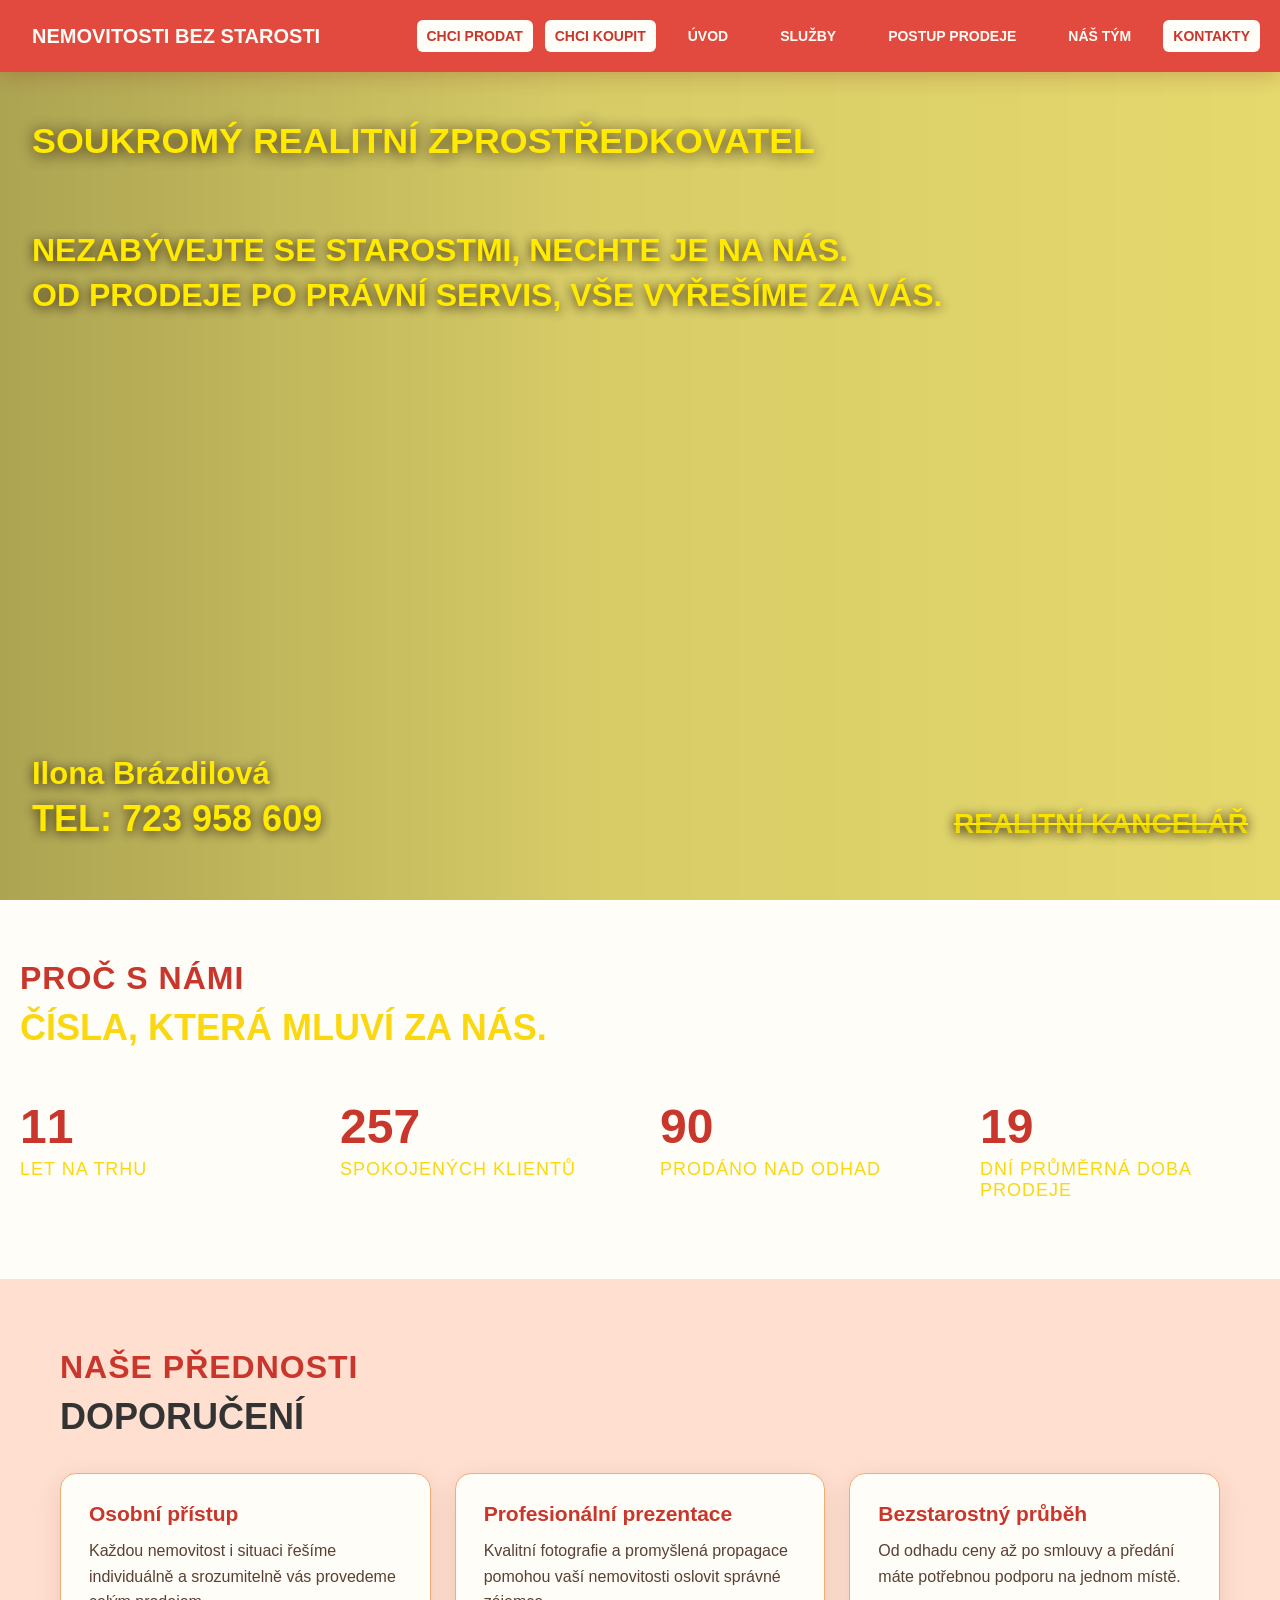
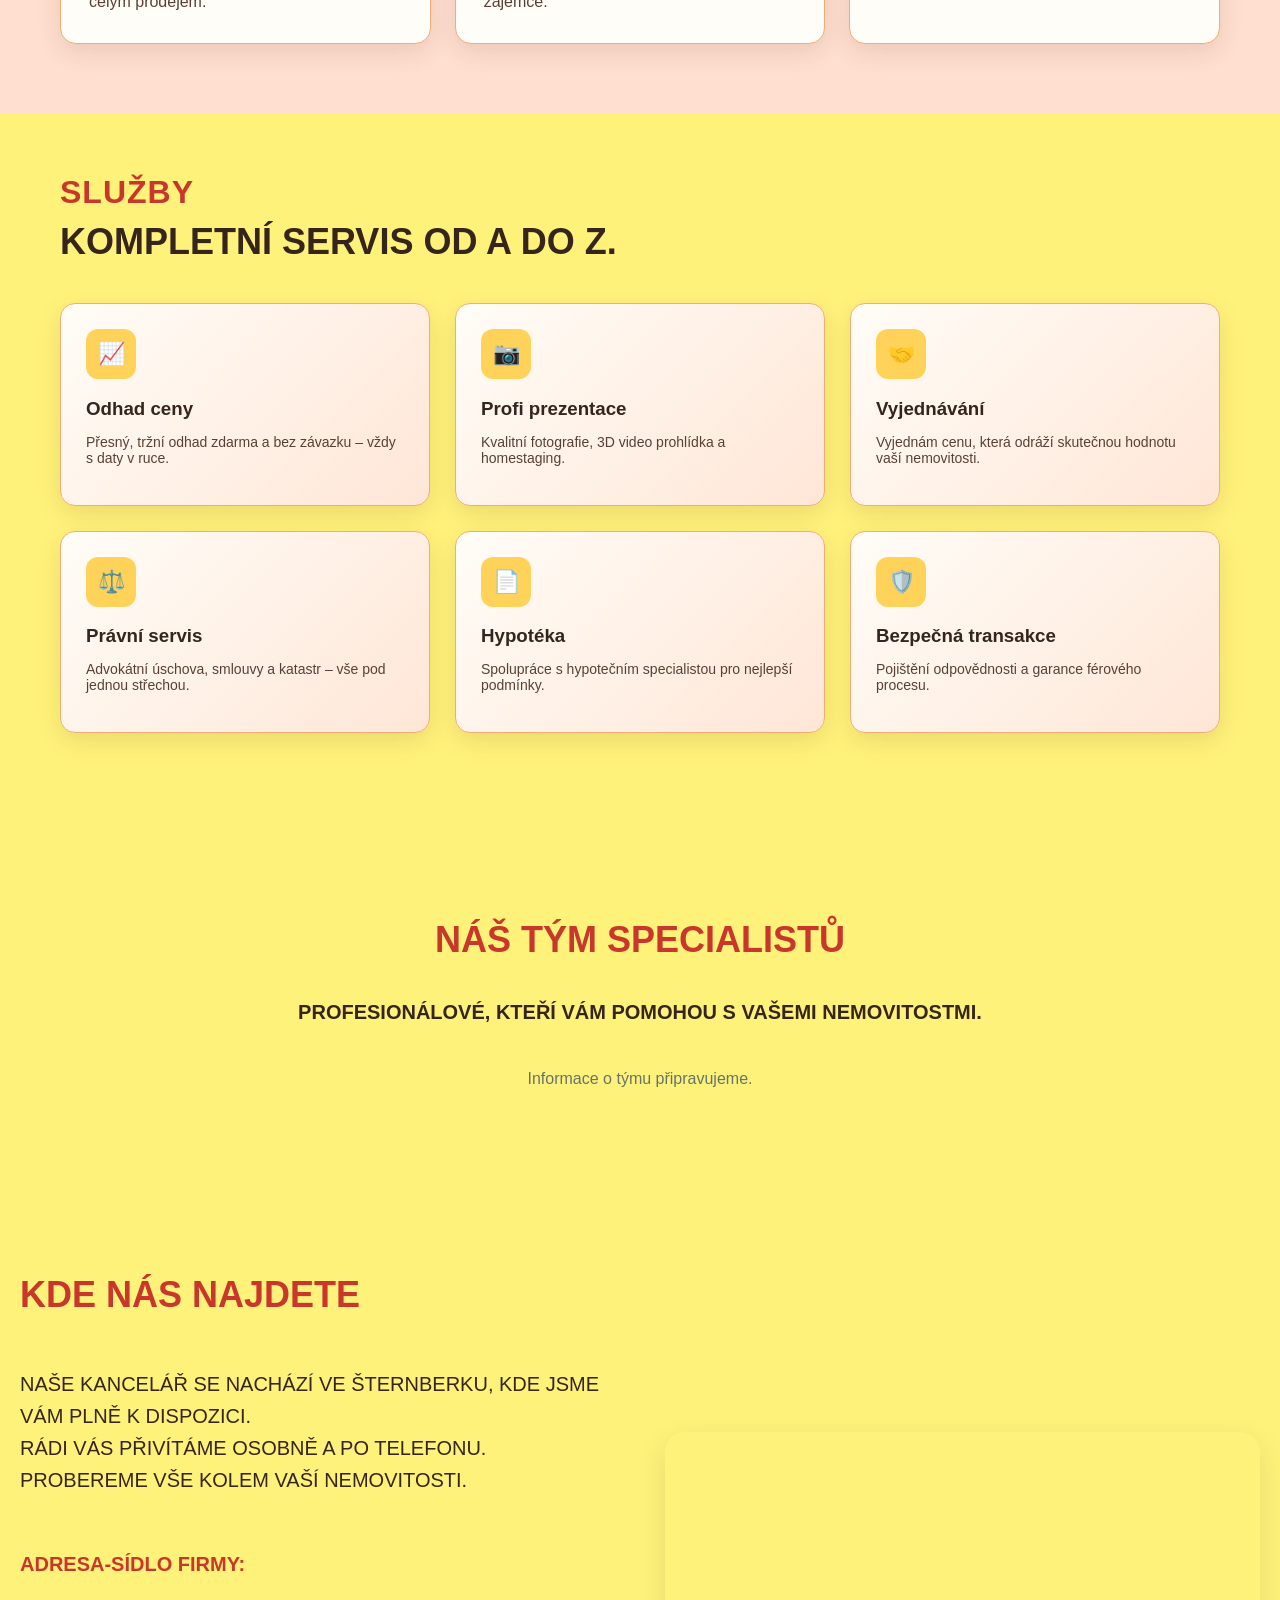
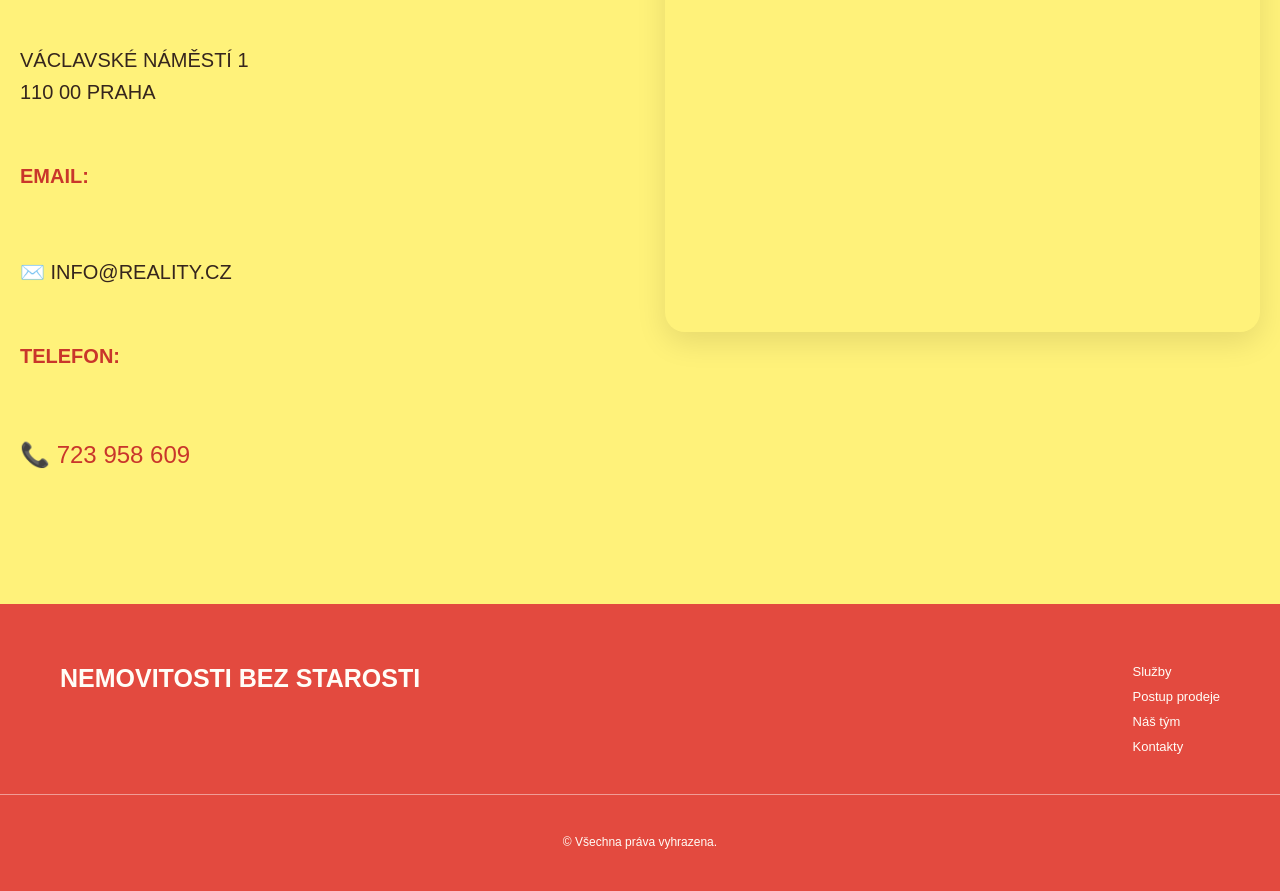
==== commit aeaba026: "Add files via upload" ====
--- a/index.html
+++ b/index.html
@@ -4,7 +4,7 @@
 <head>
     <meta charset="UTF-8">
     <meta name="viewport" content="width=device-width, initial-scale=1.0">
-    <title>Real Estate Expert</title>
+    <title data-content="page_title">Nemovitosti bez starostí</title>
     <link rel="stylesheet" href="style.css">
     <link rel="stylesheet" href="https://unpkg.com/aos@next/dist/aos.css" />
 </head>
@@ -28,7 +28,7 @@
 <header class="navbar">
   <div class="nav-inner">
     
-    <div class="logo">NAZEV</div>
+    <div class="logo" data-content="brand_name">NEMOVITOSTI BEZ STAROSTI</div>
 
     <!-- HAMBURGER -->
     <div class="hamburger" id="hamburger">
@@ -38,13 +38,13 @@
     </div>
 
     <nav class="nav-pill" id="nav">
-      <a href="index.html#contact" class="btn primary">CHCI PRODAT</a>
-      <a href="index.html#contact" class="btn secondary">CHCI KOUPIT</a>
-      <a href="index.html"><button>Úvod</button></a>
-      <a href="index.html#services"><button>Služby</button></a>
-      <a href="postup.html"><button>Postup prodeje</button></a>
-      <a href="index.html#team"><button>Náš tým</button></a>
-      <a href="index.html#contact" class="cta">Kontakty</a>
+      <a href="index.html#contact" class="btn primary" data-content="nav_sell">CHCI PRODAT</a>
+      <a href="index.html#contact" class="btn secondary" data-content="nav_buy">CHCI KOUPIT</a>
+      <a href="index.html"><button data-content="nav_home">Úvod</button></a>
+      <a href="index.html#services"><button data-content="nav_services">Služby</button></a>
+      <a href="postup.html"><button data-content="nav_process">Postup prodeje</button></a>
+      <a href="index.html#team"><button data-content="nav_team">Náš tým</button></a>
+      <a href="index.html#contact" class="cta" data-content="nav_contact">Kontakty</a>
     </nav>
 
   </div>
@@ -69,17 +69,20 @@
   <div class="hero-bg-pattern" aria-hidden="true"></div>
 
   <div class="hero-content">
-    <h2>SOUKROMÝ REALITNÍ ZPROSTŘEDKOVATEL</h2>
+    <h2 data-content="hero_title">SOUKROMÝ REALITNÍ ZPROSTŘEDKOVATEL</h2>
 
     <p class="subtext">
-      <b>NEZABÝVEJTE SE STAROSTMI, NECHTE JE NA NÁS.<br>
-        OD PRODEJE PO PRÁVNÍ SERVIS, VŠE VYŘEŠIME ZA VÁS.</b>
+      <b data-content="hero_subtitle">NEZABÝVEJTE SE STAROSTMI, NECHTE JE NA NÁS.
+        OD PRODEJE PO PRÁVNÍ SERVIS, VŠE VYŘEŠÍME ZA VÁS.</b>
     </p>
   </div>
 
+  <div class="hero-mirror-label">REALITNÍ KANCELÁŘ</div>
+
+  
   <div class="hero-identity">
-    <h1><b>Ilona Brázdilová</b></h1>
-    <p class="phone"><b>TEL: 723 958 609</b></p>
+    <h1 data-content="hero_name"><b>Ilona Brázdilová</b></h1>
+    <p class="phone" data-content="hero_phone"><b>TEL: 723 958 609</b></p>
   </div>
 </section>
 
@@ -155,10 +158,10 @@
 <section class="stats" data-aos="fade-up" data-aos-duration="1000">
   <div class="container">
 
-    <span class="section-label">Proč s námi</span>
+    <span class="section-label" data-content="stats_label">Proč s námi</span>
 
     <h2>
-       <span class="highlight">ČÍSLA, KTERÁ MLUVÍ ZA NÁS.</span>
+       <span class="highlight" data-content="stats_title">ČÍSLA, KTERÁ MLUVÍ ZA NÁS.</span>
     </h2>
 
     <div class="stats-grid">
@@ -166,22 +169,22 @@
 
       <div class="stat">
         <h3 class="counter" data-target="12">0</h3>
-        <p>let na trhu</p>
+        <p data-content="stat_years">let na trhu</p>
       </div>
 
       <div class="stat">
         <h3 class="counter" data-target="280">0</h3>
-        <p>spokojených klientů</p>
+        <p data-content="stat_clients">spokojených klientů</p>
       </div>
 
       <div class="stat">
         <h3 class="counter" data-target="98">0</h3>
-        <p>prodáno nad odhad</p>
+        <p data-content="stat_above_estimate">prodáno nad odhad</p>
       </div>
 
       <div class="stat">
         <h3 class="counter" data-target="21">0</h3>
-        <p>dní průměrná doba prodeje</p>
+        <p data-content="stat_days">dní průměrná doba prodeje</p>
       </div>
       
     </div>
@@ -189,23 +192,21 @@
 </section>
 <section class="recommendations" aria-labelledby="recommendations-title" data-aos="fade-up" data-aos-duration="1000">
   <div class="container">
-    <span class="section-label">Doporučujeme</span>
+    <span class="section-label">Naše přednosti</span>
     <h2 id="recommendations-title">DOPORUČENÍ</h2>
 
     <div class="recommendations-grid">
       <article class="recommendation-card">
-        <h3>Osobní přístup</h3>
-        <p>Každou nemovitost i situaci řešíme individuálně a srozumitelně vás provedeme celým prodejem.</p>
+        <h3 data-content="recommendation_1_title">Osobní přístup</h3>
+        <p data-content="recommendation_1_text">Každou nemovitost i situaci řešíme individuálně a srozumitelně vás provedeme celým prodejem.</p>
       </article>
-
       <article class="recommendation-card">
-        <h3>Profesionální prezentace</h3>
-        <p>Kvalitní fotografie a promyšlená propagace pomohou vaší nemovitosti oslovit správné zájemce.</p>
+        <h3 data-content="recommendation_2_title">Profesionální prezentace</h3>
+        <p data-content="recommendation_2_text">Kvalitní fotografie a promyšlená propagace pomohou vaší nemovitosti oslovit správné zájemce.</p>
       </article>
-
       <article class="recommendation-card">
-        <h3>Bezstarostný průběh</h3>
-        <p>Od odhadu ceny až po smlouvy a předání máte potřebnou podporu na jednom místě.</p>
+        <h3 data-content="recommendation_3_title">Bezstarostný průběh</h3>
+        <p data-content="recommendation_3_text">Od odhadu ceny až po smlouvy a předání máte potřebnou podporu na jednom místě.</p>
       </article>
     </div>
   </div>
@@ -261,66 +262,48 @@
 <section class="services" id="services" data-aos="fade-up" data-aos-duration="1000">
   <div class="container">
 
-    <span class="section-label">Služby</span>
+    <span class="section-label" data-content="services_label">Služby</span>
 
     <h2>
-      Kompletní servis <span class="highlight">od <span class="highlight-text">A</span> do <span class="highlight-text">Z</span>.</span>
+      <span data-content="services_title">Kompletní servis od A do Z.</span>
     </h2>
 
     <div class="services-grid">
 
       <div class="service-card">
         <div class="icon">📈</div>
-        <h3>Odhad ceny</h3>
-        <p>Přesný, tržní odhad zdarma a bez závazku – vždy s daty v ruce.</p>
+        <h3 data-content="service_01_title">Odhad ceny</h3>
+        <p data-content="service_01_text">Přesný, tržní odhad zdarma a bez závazku – vždy s daty v ruce.</p>
       </div>
 
       <div class="service-card">
         <div class="icon">📷</div>
-        <h3>Profi prezentace</h3>
-        <p>Kvalitní fotografie, 3D video prohlídka a homestaging.</p>
+        <h3 data-content="service_02_title">Profi prezentace</h3>
+        <p data-content="service_02_text">Kvalitní fotografie, 3D video prohlídka a homestaging.</p>
       </div>
 
       <div class="service-card">
         <div class="icon">🤝</div>
-        <h3>Vyjednávání</h3>
-        <p>Vyjednám cenu, která odráží skutečnou hodnotu vaší nemovitosti.</p>
+        <h3 data-content="service_03_title">Vyjednávání</h3>
+        <p data-content="service_03_text">Vyjednám cenu, která odráží skutečnou hodnotu vaší nemovitosti.</p>
       </div>
 
       <div class="service-card">
         <div class="icon">⚖️</div>
-        <h3>Právní servis</h3>
-        <p>Advokátní úschova, smlouvy a katastr – vše pod jednou střechou.</p>
+        <h3 data-content="service_04_title">Právní servis</h3>
+        <p data-content="service_04_text">Advokátní úschova, smlouvy a katastr – vše pod jednou střechou.</p>
       </div>
 
       <div class="service-card">
         <div class="icon">📄</div>
-        <h3>Hypotéka</h3>
-        <p>Spolupráce s hypotečním specialistou pro nejlepší podmínky.</p>
+        <h3 data-content="service_05_title">Hypotéka</h3>
+        <p data-content="service_05_text">Spolupráce s hypotečním specialistou pro nejlepší podmínky.</p>
       </div>
 
       <div class="service-card">
         <div class="icon">🛡️</div>
-        <h3>Bezpečná transakce</h3>
-        <p>Pojištění odpovědnosti a garance férového procesu.</p>
-      </div>
-      
-      <div class="service-card">
-        <div class="icon">⚖️</div>
-        <h3>Právní servis</h3>
-        <p>Advokátní úschova, smlouvy a katastr – vše pod jednou střechou.</p>
-      </div>
-
-      <div class="service-card">
-        <div class="icon">📄</div>
-        <h3>Hypotéka</h3>
-        <p>Spolupráce s hypotečním specialistou pro nejlepší podmínky.</p>
-      </div>
-
-      <div class="service-card">
-        <div class="icon">🛡️</div>
-        <h3>Bezpečná transakce</h3>
-        <p>Pojištění odpovědnosti a garance férového procesu.</p>
+        <h3 data-content="service_06_title">Bezpečná transakce</h3>
+        <p data-content="service_06_text">Pojištění odpovědnosti a garance férového procesu.</p>
       </div>
 
     </div>
@@ -337,50 +320,11 @@
 <section class="team" id ="team" data-aos="fade-up" data-aos-duration="1000">
   <div class="container">
 
-    <h2 class="team-title">NÁŠ TÝM SPECIALISTŮ</h2>
-    <p class="team-subtitle">PROFESIONÁLOVÉ, KTEŘÍ VÁM POMOHOU S VAŠEMI NEMOVITOSTMI.</p>
-
-    <div class="team-grid">
-
-      <!-- ČLEN -->
-      <div class="team-card">
-        <div class="team-img">
-          <img src="https://randomuser.me/api/portraits/men/32.jpg" alt="">
-        </div>
-
-        <h3>Jan Novák</h3>
-        <span>Realitní makléř</span>
-
-        <p class="contact">📞 123 456 789</p>
-        <p class="contact">✉️ novak@email.cz</p>
-      </div>
-
-      <!-- ČLEN -->
-      <div class="team-card">
-        <div class="team-img">
-          <img src="https://randomuser.me/api/portraits/women/44.jpg" alt="">
-        </div>
-
-        <h3>Petra Svobodová</h3>
-        <span>Hypoteční specialista</span>
-
-        <p class="contact">📞 987 654 321</p>
-        <p class="contact">✉️ petra@email.cz</p>
-      </div>
-
-      <!-- ČLEN -->
-      <div class="team-card">
-        <div class="team-img">
-          <img src="https://randomuser.me/api/portraits/men/75.jpg" alt="">
-        </div>
-
-        <h3>Tomáš Dvořák</h3>
-        <span>Právní servis</span>
-
-        <p class="contact">📞 456 123 789</p>
-        <p class="contact">✉️ tomas@email.cz</p>
-      </div>
-
+    <h2 class="team-title" data-content="team_title">NÁŠ TÝM SPECIALISTŮ</h2>
+    <p class="team-subtitle" data-content="team_subtitle">PROFESIONÁLOVÉ, KTEŘÍ VÁM POMOHOU S VAŠEMI NEMOVITOSTMI.</p>
+
+    <div class="team-grid" id="team-list">
+      <p class="team-empty">Informace o týmu připravujeme.</p>
     </div>
 
   </div>
@@ -395,27 +339,26 @@
 
     <!-- LEFT -->
     <div class="location-text">
-      <h2>KDE NÁS NAJDETE</h2>
-
-      <p>
+      <h2 data-content="location_title">KDE NÁS NAJDETE</h2>
+
+      <p data-content="location_intro">
         NAŠE KANCELÁŘ SE NACHÁZÍ VE ŠTERNBERKU, KDE JSME VÁM PLNĚ K DISPOZICI.
         RÁDI VÁS PŘIVÍTÁME OSOBNĚ A PO TELEFONU. PROBEREME VŠE KOLEM VAŠÍ NEMOVITOSTI.
       </p>
 
       <p>
-        <strong>ADRESA-SÍDLO FIRMY:</strong><br>
-        VÁCLAVSKÉ NÁMĚSTÍ 1<br>
-        110 00 PRAHA
+        <strong data-content="location_address_label">ADRESA-SÍDLO FIRMY:</strong><br>
+        <span data-content="location_address">VÁCLAVSKÉ NÁMĚSTÍ 1&#10;110 00 PRAHA</span>
       </p>
 
       <p>
-        <strong>EMAIL:</strong><br>
-        ✉️ INFO@REALITY.CZ
+        <strong data-content="location_email_label">EMAIL:</strong><br>
+        <span data-content="location_email">✉️ INFO@REALITY.CZ</span>
       </p>
 
          <p>
-        <strong class="location-phone-label">TELEFON:</strong><br>
-        <span class="location-phone">📞 723 958 609</span>
+        <strong class="location-phone-label" data-content="location_phone_label">TELEFON:</strong><br>
+        <span class="location-phone" data-content="location_phone">📞 723 958 609</span>
       </p>
 
     </div>
@@ -445,36 +388,17 @@
 
     <!-- LOGO -->
     <div class="footer-logo">
-      <span class="blue"><b><strong>NEMOVITOSTI BEZ STAROSTI</strong></b></span><br>
+      <span class="blue" data-content="footer_brand"><b><strong>NEMOVITOSTI BEZ STAROSTI</strong></b></span><br>
     </div>
 
     <!-- MENU -->
     <div class="footer-columns">
-
       <div class="footer-col">
-        <a href="#">WEBFLY THEMES</a>
-        <a href="#">PRE-SALE FAQS</a>
-        <a href="#">SUBMIT A TICKET</a>
-      </div>
-
-      <div class="footer-col">
-        <a href="#">SERVICES</a>
-        <a href="#">THEME TWEAK</a>
-      </div>
-
-      <div class="footer-col">
-        <a href="#">SHOWCASE</a>
-        <a href="#">WIDGETKIT</a>
-        <a href="#">SUPPORT</a>
-      </div>
-
-      <div class="footer-col">
-        <a href="#">ABOUT US</a>
-        <a href="#">CONTACT US</a>
-        <a href="#">AFFILIATES</a>
-        <a href="#">RESOURCES</a>
-      </div>
-
+        <a href="#services" data-content="nav_services">Služby</a>
+        <a href="postup.html" data-content="nav_process">Postup prodeje</a>
+        <a href="#team" data-content="nav_team">Náš tým</a>
+        <a href="#contact" data-content="nav_contact">Kontakty</a>
+      </div>
     </div>
   </div>
 
@@ -484,23 +408,13 @@
   <!-- BOTTOM -->
   <div class="container footer-bottom">
 
-    <div class="footer-social">
-      <a href="#">f</a>
-      <a href="#">t</a>
-      <a href="#">rss</a>
-      <a href="#">g+</a>
-      <a href="#">•••</a>
-    </div>
-
-    <p>© Copyright. All rights reserved.</p>
+    <p>© Všechna práva vyhrazena.</p>
 
   </div>
 
 </footer>
 
 
-</body>
-</html>
 <script>
   // Mobile nav toggle
   (function(){
@@ -516,4 +430,7 @@
     });
   })();
 </script>
-
+<script src="google-config.js"></script>
+<script src="site-content.js"></script>
+</body>
+</html>
--- a/style.css
+++ b/style.css
@@ -263,7 +263,7 @@
 
 .hero-identity h1 {
   margin: 0 0 6px;
-  font-size: clamp(20px, 3vw, 28px);
+  font-size: clamp(22px, 3.3vw, 31px);
   font-weight: 700;
   color: #8b8b8b;
   text-shadow: 0 2px 8px rgba(0, 0, 0, 0.45);
@@ -1651,3 +1651,353 @@
 .hamburger.open span:nth-child(3) {
   transform: translateY(-8px) rotate(-45deg);
 }
+
+/* Světlá a zářivější varianta původní teplé palety */
+:root {
+  color-scheme: light;
+  --color-ink: #35251d;
+  --color-muted: #5a4034;
+  --color-cream: #fff1c2;
+  --color-sage: #ffda72;
+  --color-sage-dark: #c9362b;
+  --color-rose: #ffdfd0;
+  --color-clay: #914900;
+  --color-yellow: #fee152;
+  --color-yellow-text: #ffea00;
+  --color-yellow-background: #fff27a;
+  --color-white: #fffdf7;
+}
+
+body {
+  background: var(--color-yellow-background);
+  color: var(--color-ink);
+  font-family: Arial, sans-serif;
+}
+
+.navbar {
+  background: #e34a3f;
+  box-shadow: 0 4px 20px rgba(126, 35, 25, 0.24);
+}
+
+.logo,
+.nav-pill a,
+.nav-pill button {
+  color: var(--color-white);
+}
+
+.nav-pill .cta,
+.nav-pill .btn.primary,
+.nav-pill .btn.secondary {
+  background: var(--color-yellow);
+  color: var(--color-ink);
+  border-radius: 6px;
+}
+
+.nav-pill button::after,
+.nav-pill button::before {
+  background: var(--color-yellow);
+}
+
+.hamburger span {
+  background: var(--color-white);
+}
+
+.hero h2 {
+  color: var(--color-yellow-text);
+  text-shadow: 0 2px 16px rgba(35, 20, 10, 0.9);
+}
+
+.hero .subtext,
+.hero .phone,
+.hero-identity h1 {
+  color: var(--color-yellow-text);
+  text-shadow: 0 2px 12px rgba(35, 20, 10, 0.9);
+}
+
+.primary,
+.secondary {
+  background: var(--color-sage-dark);
+}
+
+.outline {
+  border-color: var(--color-sage-dark);
+  color: var(--color-sage-dark);
+}
+
+.section-label,
+.recommendations .section-label {
+  color: var(--color-sage-dark);
+}
+
+.highlight,
+.stat p {
+  color: var(--color-clay);
+}
+
+.highlight-text,
+.blue {
+  color: var(--color-sage-dark);
+}
+
+.services,
+.team,
+.location {
+  background: transparent;
+}
+
+.services h2 {
+  color: var(--color-ink);
+}
+
+.team-subtitle {
+  color: var(--color-ink);
+}
+
+.service-card {
+  border-color: #f2ad75;
+  background: linear-gradient(135deg, #fffdf7, #ffe6d7);
+  box-shadow: 0 8px 24px rgba(100, 45, 25, 0.12);
+}
+
+.icon {
+  background: #ffd35a;
+}
+
+.stats {
+  background: var(--color-white);
+}
+
+.stats h2,
+.team-title,
+.recommendation-card h3,
+.location-text h2,
+.location-text strong {
+  color: var(--color-sage-dark);
+}
+
+.stat h3 {
+  color: var(--color-ink);
+}
+
+.recommendations {
+  background: var(--color-rose);
+}
+
+.recommendation-card {
+  border-color: #f2ad75;
+  background: var(--color-white);
+  box-shadow: 0 8px 24px rgba(100, 45, 25, 0.12);
+}
+
+.team-card {
+  border-color: #f2ad75;
+  background: var(--color-white);
+  box-shadow: 0 8px 24px rgba(100, 45, 25, 0.1);
+}
+
+.team-img {
+  border-color: var(--color-sage);
+}
+
+.team-card h3,
+.location-phone {
+  color: var(--color-sage-dark);
+}
+
+.team-card span,
+.contact,
+.recommendation-card p,
+.service-card p {
+  color: var(--color-muted);
+}
+
+.location-text p {
+  white-space: pre-line;
+}
+
+.location p,
+.location-text p {
+  color: var(--color-ink);
+}
+
+.footer {
+  background: #ffe5b0;
+  color: var(--color-ink);
+}
+
+.footer-col a,
+.footer-bottom p,
+.footer-social a {
+  color: var(--color-muted);
+}
+
+.footer-col a:hover,
+.footer-social a:hover {
+  color: var(--color-sage-dark);
+}
+
+.footer-divider {
+  background: #f2d28f;
+}
+
+.process {
+  background: var(--color-yellow-background);
+}
+
+.process-title {
+  color: var(--color-ink);
+}
+
+.number {
+  color: var(--color-sage-dark);
+}
+
+input,
+textarea {
+  border-color: #d99450;
+  border-radius: 10px;
+  background: var(--color-white);
+  color: var(--color-ink);
+}
+
+input:focus,
+textarea:focus {
+  outline: 2px solid var(--color-sage-dark);
+  outline-offset: 1px;
+}
+
+@media (max-width: 768px) {
+  .nav-pill {
+    background: #e34a3f;
+    box-shadow: 0 12px 24px rgba(126, 35, 25, 0.28);
+  }
+
+  .navbar {
+    background: #e34a3f;
+  }
+}
+
+@media (max-width: 600px) {
+  .navbar {
+    background: #e34a3f;
+  }
+}
+
+.nav-pill button {
+  font-size: 14px;
+}
+
+.hero .subtext {
+  white-space: pre-line;
+}
+
+.team-empty {
+  grid-column: 1 / -1;
+  color: #66736d;
+}
+
+/* Align the brand with the hero heading and keep the navigation light. */
+.nav-inner {
+  max-width: none;
+}
+
+.logo {
+  margin-left: calc(2.5vw - 20px);
+}
+
+.nav-pill .cta,
+.nav-pill .btn.primary,
+.nav-pill .btn.secondary {
+  background: var(--color-white);
+  color: var(--color-sage-dark);
+}
+
+.stat h3 {
+  color: var(--color-sage-dark);
+}
+
+.stat p {
+  color: var(--color-yellow);
+}
+
+.stats h2 .highlight {
+  color: #fad70f;
+}
+
+.stats .stat p {
+  color: #fad70f;
+}
+
+.location-text {
+  text-align: left;
+}
+
+.location-text h2,
+.location-text p,
+.location-phone-label,
+.location-phone {
+  text-align: left;
+}
+
+.location-text h2 {
+  font-size: 36px;
+}
+
+.footer {
+  background: #e34a3f;
+  color: var(--color-white);
+}
+
+.footer-logo .blue,
+.footer-col a,
+.footer-bottom p,
+.footer-social a {
+  color: var(--color-white);
+}
+
+.footer-col a:hover,
+.footer-social a:hover {
+  color: var(--color-yellow);
+}
+
+.footer-divider {
+  background: rgba(255, 255, 255, 0.45);
+}
+
+@media (max-width: 768px) {
+  .logo {
+    margin-left: 0;
+  }
+
+  .location-text h2 {
+    font-size: 36px;
+  }
+
+  .location-text,
+  .location-text h2,
+  .location-text p,
+  .location-phone-label,
+  .location-phone {
+    text-align: left;
+  }
+}
+
+@media (max-width: 600px) {
+  .location-text h2 {
+    font-size: 22px;
+  }
+}
+
+.hero-mirror-label {
+  position: absolute;
+  z-index: 2;
+  right: 2.5%;
+  bottom: 60px;
+  pointer-events: none;
+  color: var(--color-yellow-text);
+  font-size: clamp(20px, 3vw, 28px);
+  font-weight: 700;
+  text-shadow: 0 2px 12px rgba(35, 20, 10, 0.9);
+  text-align: right;
+  text-decoration: line-through;
+}
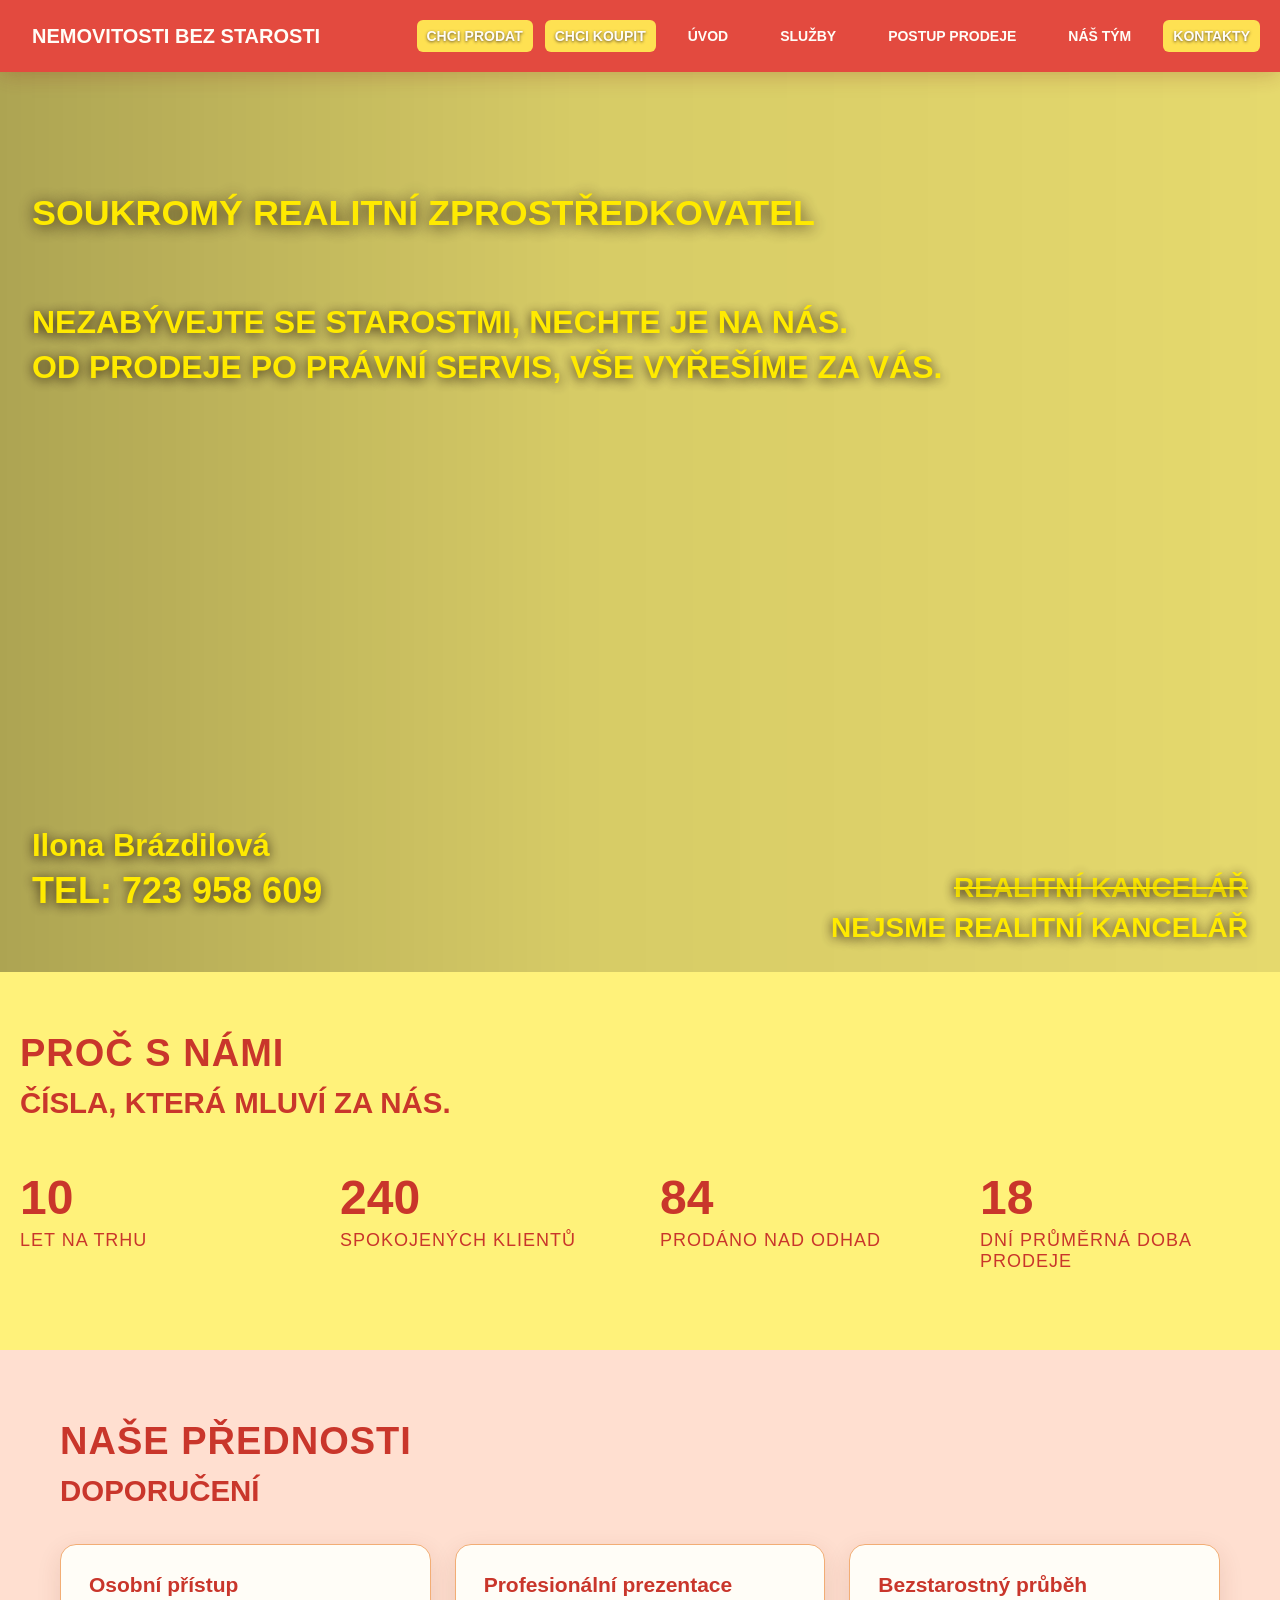
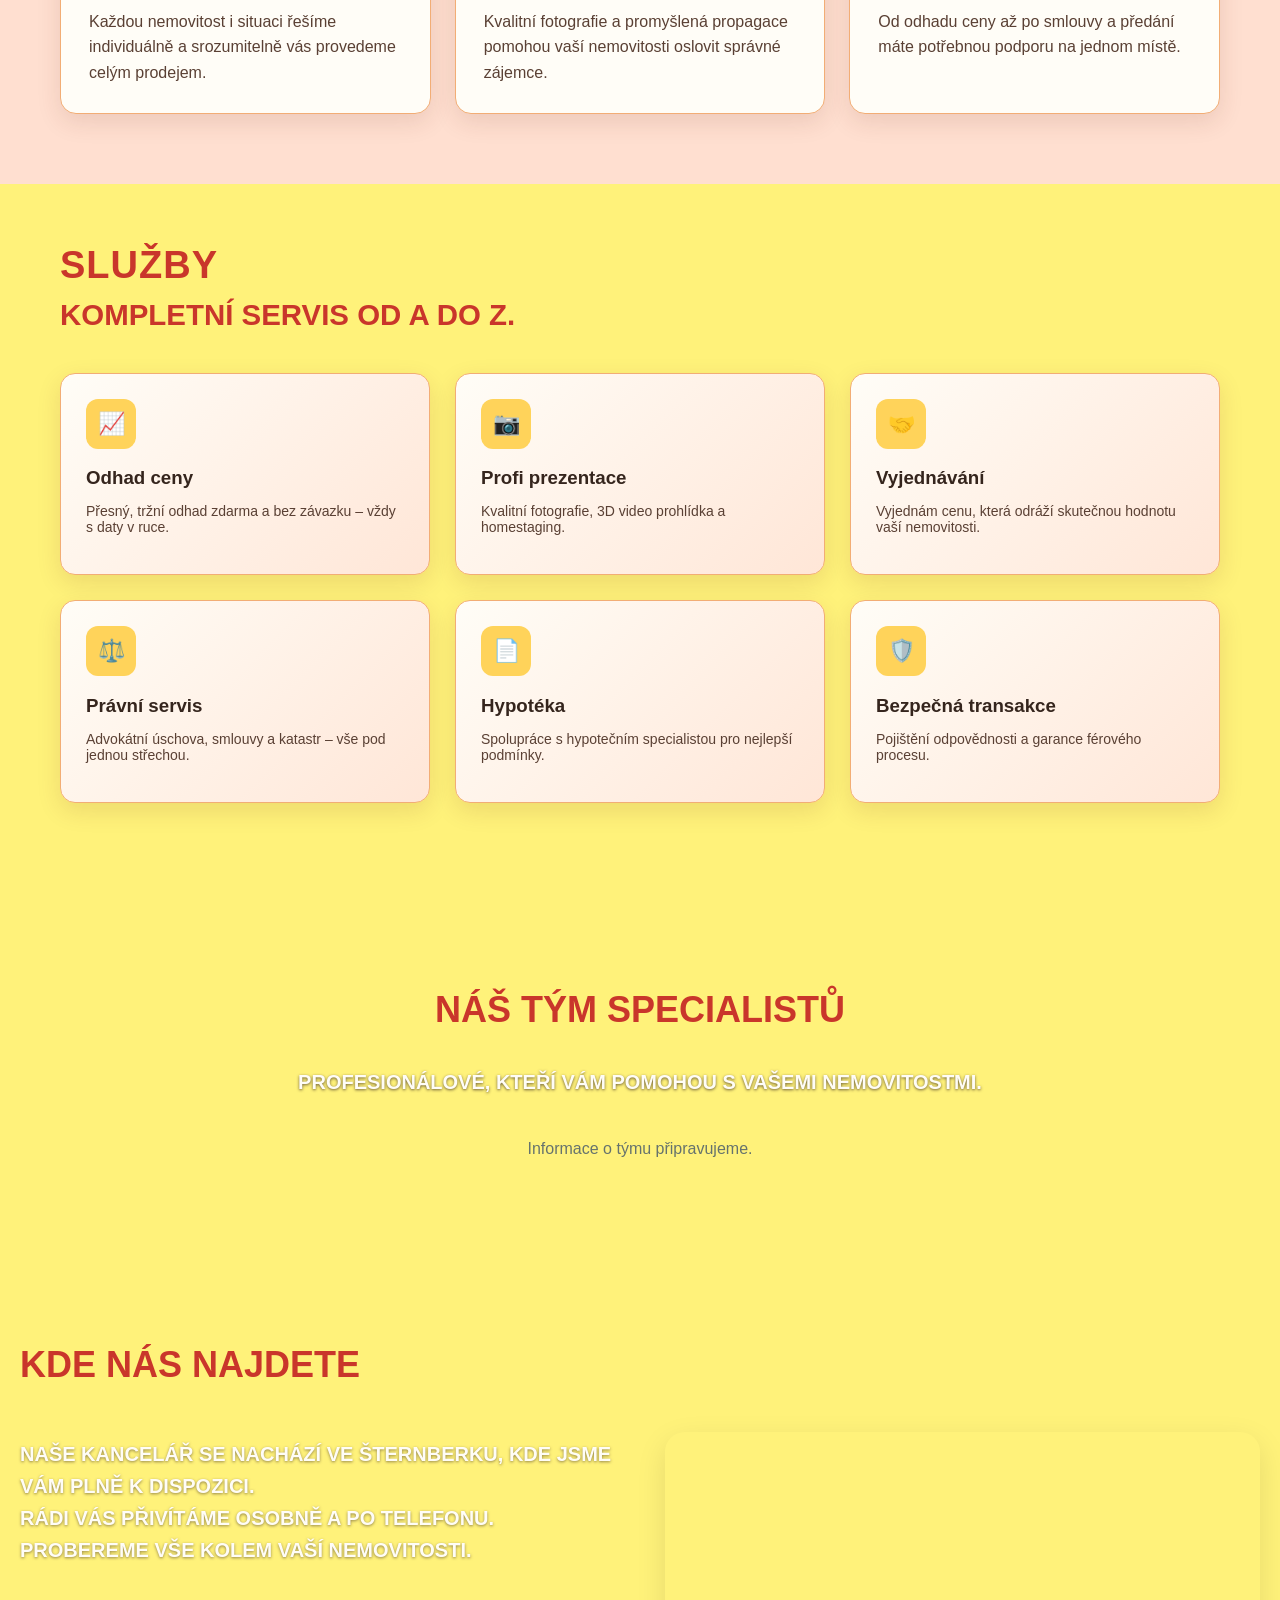
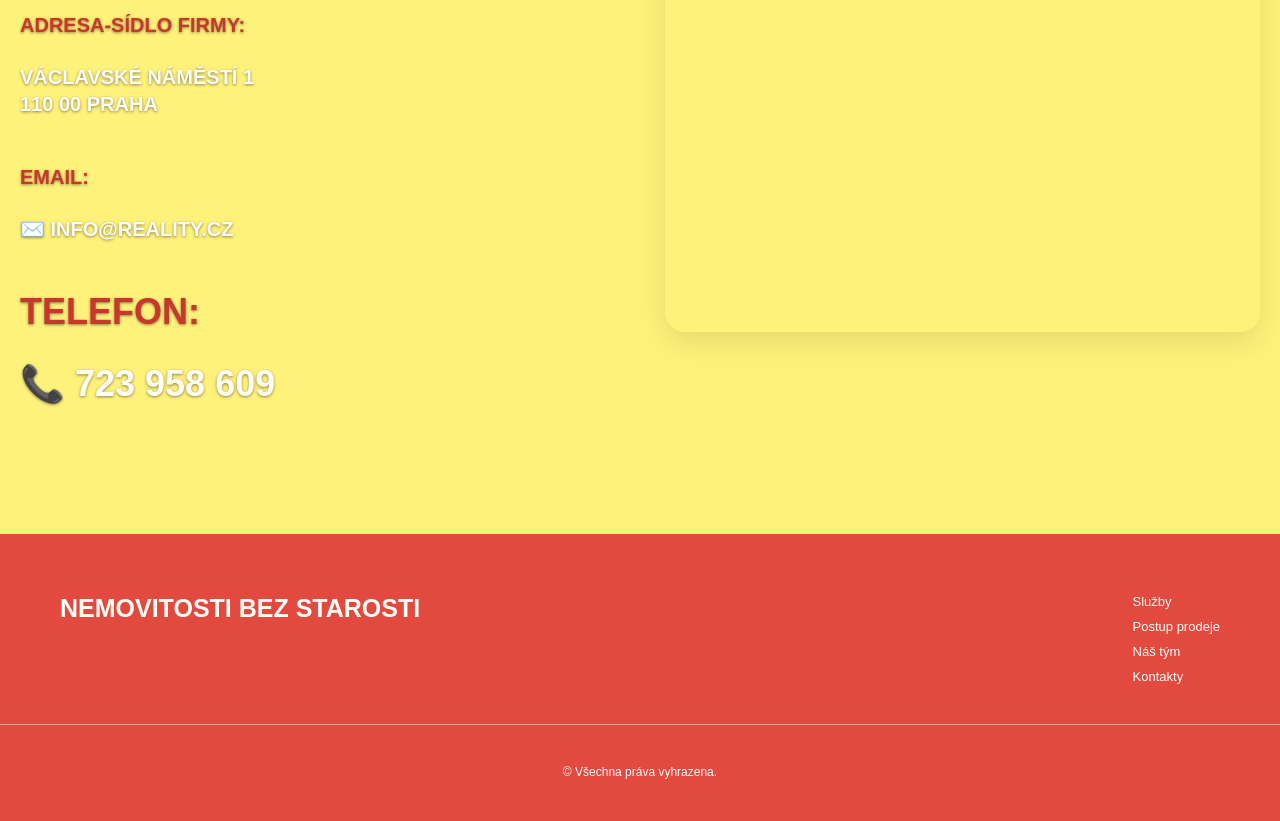
==== commit bd9cd033: "Add files via upload" ====
--- a/index.html
+++ b/index.html
@@ -58,7 +58,7 @@
     <div class="slider-track">
       <div class="slide" style="background-image: url('https://i.pinimg.com/originals/32/e1/35/32e135657945054bcdb9b71cbee58be8.jpg');"></div>
       <div class="slide" style="background-image: url('https://www.asb-portal.cz/wp-content/uploads/2019/04/Rekonstrukce-RD-v-Praze-07.jpg');"></div>
-      <div class="slide" style="background-image: url('https://awe-inspiringplaces.com/wp-content/uploads/2024/01/Sternberk-Castle.jpeg');"></div>
+      <div class="slide" style="background-image: url('https://www.hrad-sternberk.cz/pamatky/sternberk/pamatky-v-regionu/image-thumb__32342__HeaderImage/2014_10_18_0492.webp');"></div>
       <div class="slide" style="background-image: url('https://www.10wallpaper.com/wallpaper/2560x1600/1507/Igloo_Snow-HD_Photoshoot_Wallpaper_2560x1600.jpg');"></div>
       <div class="slide doghouse-slide" style="background-image: url('https://sobakovod.club/uploads/posts/2022-01/1641928250_8-sobakovod-club-p-sobaki-kartinki-budki-dlya-sobak-8.jpg');">
         <a class="image-credit" href="https://commons.wikimedia.org/wiki/File:Red_wooden_doghouse_in_Tuntorp_1.jpg" target="_blank" rel="noopener noreferrer">Foto: W. Carter / CC BY-SA 4.0</a>
@@ -77,7 +77,10 @@
     </p>
   </div>
 
-  <div class="hero-mirror-label">REALITNÍ KANCELÁŘ</div>
+  <div class="hero-mirror">
+    <div class="hero-mirror-label">REALITNÍ KANCELÁŘ</div>
+    <div class="hero-mirror-subtitle">NEJSME REALITNÍ KANCELÁŘ</div>
+  </div>
 
   
   <div class="hero-identity">
@@ -341,7 +344,7 @@
     <div class="location-text">
       <h2 data-content="location_title">KDE NÁS NAJDETE</h2>
 
-      <p data-content="location_intro">
+      <p class="location-intro" data-content="location_intro">
         NAŠE KANCELÁŘ SE NACHÁZÍ VE ŠTERNBERKU, KDE JSME VÁM PLNĚ K DISPOZICI.
         RÁDI VÁS PŘIVÍTÁME OSOBNĚ A PO TELEFONU. PROBEREME VŠE KOLEM VAŠÍ NEMOVITOSTI.
       </p>
--- a/style.css
+++ b/style.css
@@ -31,8 +31,7 @@
 
 /* NAVBAR */
 .navbar {
-  position: fixed;
-  top: 0;
+  position: relative;
   width: 100%;
   z-index: 999;
   padding: 10px 20px;
@@ -2001,3 +2000,127 @@
   text-align: right;
   text-decoration: line-through;
 }
+
+.hero-mirror {
+  position: absolute;
+  z-index: 2;
+  right: 2.5%;
+  bottom: 28px;
+  text-align: right;
+}
+
+.hero-mirror-label {
+  position: static;
+}
+
+.hero-mirror-subtitle {
+  margin-top: 8px;
+  color: var(--color-sage-dark);
+  font-size: clamp(14px, 2vw, 20px);
+  font-weight: 700;
+  text-shadow: 0 2px 12px rgba(35, 20, 10, 0.9);
+}
+
+.nav-pill .cta,
+.nav-pill .btn.primary,
+.nav-pill .btn.secondary {
+  background: var(--color-yellow);
+  color: var(--color-white);
+  text-shadow: 0 1px 3px rgba(53, 37, 29, 0.75);
+}
+
+.stats {
+  background: var(--color-yellow-background);
+}
+
+.stats h2,
+.stats h2 .highlight,
+.stats .stat p,
+.stat h3 {
+  color: var(--color-sage-dark);
+}
+
+.services h2,
+.stats h2,
+.recommendations h2 {
+  color: var(--color-sage-dark);
+  font-size: clamp(22px, 2.3vw, 32px);
+  line-height: 1.2;
+}
+
+.services .section-label {
+  font-size: clamp(28px, 3vw, 38px);
+}
+
+.stats .section-label,
+.recommendations .section-label {
+  font-size: clamp(28px, 3vw, 38px);
+}
+
+.team-subtitle {
+  color: var(--color-white);
+  font-weight: 700;
+  text-shadow: 0 1px 3px rgba(53, 37, 29, 0.75);
+}
+
+.location-text {
+  padding: 0;
+  border-radius: 0;
+  background: transparent;
+}
+
+.location-text h2,
+.location-text strong {
+  color: var(--color-sage-dark);
+}
+
+.location-text p:not(.location-intro) {
+  line-height: 1.35;
+}
+
+.location-text p:not(.location-intro) br {
+  display: none;
+}
+
+.location-text strong {
+  line-height: 1.2;
+}
+
+.location-phone-label,
+.location-phone {
+  font-size: 36px;
+}
+
+.location-text p,
+.location-text p span,
+.location-phone {
+  color: var(--color-white);
+  font-weight: 700;
+}
+
+.location-text p {
+  text-shadow: 0 1px 3px rgba(53, 37, 29, 0.55);
+}
+
+.hero-mirror-subtitle {
+  color: var(--color-yellow-text);
+  font-size: clamp(20px, 3vw, 28px);
+}
+
+@media (max-width: 768px) {
+  .hero-mirror {
+    right: 12px;
+    bottom: 20px;
+  }
+
+  .location-text {
+    padding: 0;
+  }
+}
+
+@media (max-width: 600px) {
+  .location-phone-label,
+  .location-phone {
+    font-size: 22px;
+  }
+}
